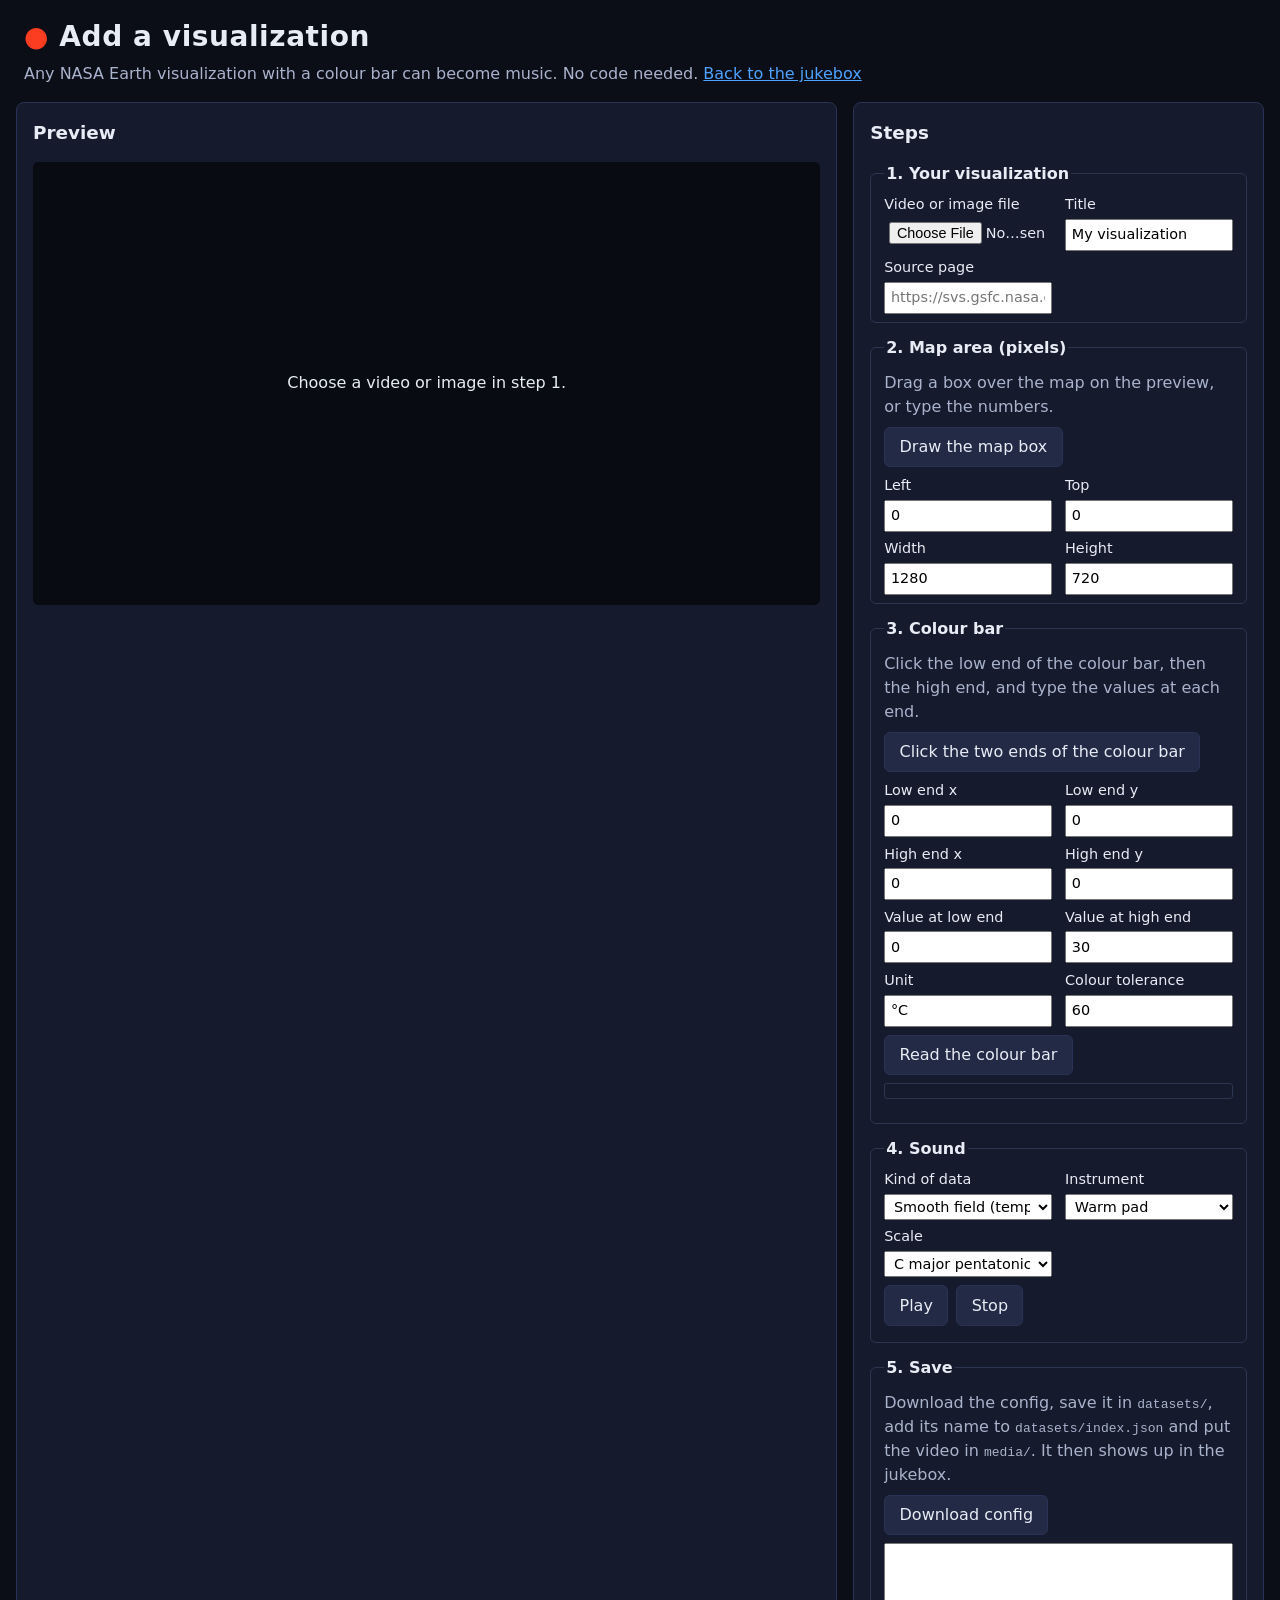
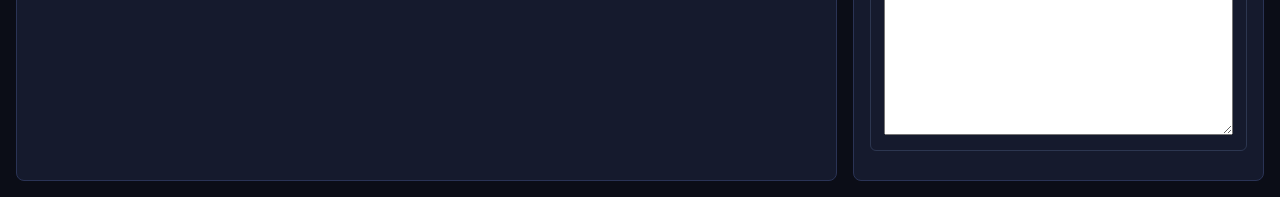
==== add.html @ a70abcc4 "feat(add): page to turn any visualization into a playable dataset config" ====
<!doctype html>
<!-- Owner: Freia · Support: Aahana, Hazel -->
<html lang="en">
<head>
  <meta charset="utf-8">
  <meta name="viewport" content="width=device-width, initial-scale=1">
  <title>Add a Visualization · Earth Jukebox</title>
  <meta name="description" content="Turn any NASA Earth visualization into sound: mark the map and colour bar, then hear it and download its config.">
  <link rel="stylesheet" href="css/style.css">
  <style>
    .add-layout { display: grid; grid-template-columns: minmax(0, 2fr) minmax(280px, 1fr); gap: 1rem; padding: 0 1rem 1rem; }
    @media (max-width: 900px) { .add-layout { grid-template-columns: 1fr; } }
    .add-layout fieldset { border: 1px solid #2c3650; border-radius: 6px; margin: 0 0 0.8rem; padding: 0.5rem 0.8rem; }
    .add-layout legend { font-weight: 600; }
    .fields { display: grid; grid-template-columns: repeat(auto-fill, minmax(120px, 1fr)); gap: 0.4rem 0.8rem; }
    .fields label { display: flex; flex-direction: column; font-size: 0.9rem; gap: 0.2rem; }
    .fields input, .fields select { font: inherit; padding: 0.2rem 0.3rem; }
    .row-buttons { display: flex; flex-wrap: wrap; gap: 0.5rem; margin: 0.5rem 0; }
    .gradient { height: 1rem; border-radius: 3px; margin: 0.4rem 0; border: 1px solid #2c3650; }
    .stage canvas { cursor: crosshair; }
    textarea { width: 100%; min-height: 12rem; font: 0.8rem/1.4 ui-monospace, monospace; }
    .pick-on { outline: 3px solid #ffd23f; }
    .step-help { color: var(--muted); margin: 0.2rem 0 0.5rem; }
  </style>
  <script type="module" src="js/add.js"></script>
</head>
<body>
  <a class="skip-link" href="#steps">Skip to the steps</a>
  <header class="site-header">
    <h1>Add a visualization</h1>
    <p class="tagline">Any NASA Earth visualization with a colour bar can become music. No code needed.
      <a href="index.html">Back to the jukebox</a></p>
  </header>

  <main class="add-layout">
    <section class="panel" aria-labelledby="preview-heading">
      <h2 id="preview-heading">Preview</h2>
      <div class="stage">
        <video id="video" muted playsinline loop aria-hidden="true"></video>
        <canvas id="overlay" width="1280" height="720" role="img"
                aria-label="Preview of your visualization with the map box and colour bar line drawn on it."></canvas>
        <p id="empty" class="player-message">Choose a video or image in step 1.</p>
      </div>
      <p id="check" class="readout" aria-live="polite"></p>
    </section>

    <section id="steps" class="panel" aria-labelledby="steps-heading" tabindex="-1">
      <h2 id="steps-heading">Steps</h2>

      <fieldset>
        <legend>1. Your visualization</legend>
        <div class="fields">
          <label>Video or image file <input id="file" type="file" accept="video/*,image/*"></label>
          <label>Title <input id="title" type="text" value="My visualization"></label>
          <label>Source page <input id="source" type="url" placeholder="https://svs.gsfc.nasa.gov/..."></label>
        </div>
      </fieldset>

      <fieldset>
        <legend>2. Map area (pixels)</legend>
        <p class="step-help">Drag a box over the map on the preview, or type the numbers.</p>
        <div class="row-buttons"><button id="pick-box" type="button" aria-pressed="false">Draw the map box</button></div>
        <div class="fields">
          <label>Left <input id="cx" type="number" min="0" value="0"></label>
          <label>Top <input id="cy" type="number" min="0" value="0"></label>
          <label>Width <input id="cw" type="number" min="1" value="1280"></label>
          <label>Height <input id="ch" type="number" min="1" value="720"></label>
        </div>
      </fieldset>

      <fieldset>
        <legend>3. Colour bar</legend>
        <p class="step-help">Click the low end of the colour bar, then the high end, and type the values at each end.</p>
        <div class="row-buttons"><button id="pick-bar" type="button" aria-pressed="false">Click the two ends of the colour bar</button></div>
        <div class="fields">
          <label>Low end x <input id="bx1" type="number" value="0"></label>
          <label>Low end y <input id="by1" type="number" value="0"></label>
          <label>High end x <input id="bx2" type="number" value="0"></label>
          <label>High end y <input id="by2" type="number" value="0"></label>
          <label>Value at low end <input id="vmin" type="number" step="any" value="0"></label>
          <label>Value at high end <input id="vmax" type="number" step="any" value="30"></label>
          <label>Unit <input id="unit" type="text" value="°C"></label>
          <label>Colour tolerance <input id="maxdist" type="number" min="5" max="200" value="60"></label>
        </div>
        <div class="row-buttons"><button id="sample" type="button">Read the colour bar</button></div>
        <div id="gradient" class="gradient" aria-hidden="true"></div>
        <p id="stops-text" class="readout"></p>
      </fieldset>

      <fieldset>
        <legend>4. Sound</legend>
        <div class="fields">
          <label>Kind of data
            <select id="mapper">
              <option value="continuousField">Smooth field (temperature, height): held chord</option>
              <option value="density">Amount or brightness (lights, cover): sparkles</option>
            </select>
          </label>
          <label>Instrument
            <select id="instrument">
              <option value="warmPad">Warm pad</option>
              <option value="glass">Glass bells</option>
              <option value="dust">Low drone</option>
              <option value="salt">Airy shimmer</option>
            </select>
          </label>
          <label>Scale
            <select id="scale">
              <option>C major pentatonic</option>
              <option>A minor pentatonic</option>
              <option>C minor pentatonic</option>
            </select>
          </label>
        </div>
        <div class="row-buttons">
          <button id="play" type="button">Play</button>
          <button id="stop" type="button">Stop</button>
        </div>
      </fieldset>

      <fieldset>
        <legend>5. Save</legend>
        <p class="step-help">Download the config, save it in <code>datasets/</code>, add its name to
          <code>datasets/index.json</code> and put the video in <code>media/</code>. It then shows up in the jukebox.</p>
        <div class="row-buttons"><button id="download" type="button">Download config</button></div>
        <label for="json" class="visually-hidden">Config JSON</label>
        <textarea id="json" readonly></textarea>
      </fieldset>
    </section>
  </main>

  <div id="live" class="visually-hidden" aria-live="polite" aria-atomic="true"></div>
</body>
</html>
---- css/style.css ----
/* Owner: Hazel · Support: Celene */
/* Dark NASA-style theme. All text colours checked for >= 4.5:1 contrast on their backgrounds. */

:root {
  --bg: #0b0d17;          /* deep space */
  --panel: #151a2d;
  --panel-border: #2a3355;
  --text: #e8ecf5;        /* ~15:1 on --bg */
  --muted: #aab3cc;       /* ~8:1 on --bg */
  --accent: #4da3ff;      /* NASA-ish blue, ~7:1 on --bg */
  --accent-strong: #fc3d21; /* NASA red, used for non-text accents only */
  --focus: #ffd23f;       /* high-contrast focus ring */
  --radius: 8px;
}

* { box-sizing: border-box; }

html, body { margin: 0; }

body {
  background: var(--bg);
  color: var(--text);
  font-family: system-ui, -apple-system, "Segoe UI", Roboto, sans-serif;
  line-height: 1.5;
}

a { color: var(--accent); }

/* 3px high-contrast focus outline on everything focusable */
:focus-visible {
  outline: 3px solid var(--focus);
  outline-offset: 2px;
}

.visually-hidden {
  position: absolute !important;
  width: 1px; height: 1px;
  margin: -1px; padding: 0;
  overflow: hidden;
  clip: rect(0 0 0 0);
  white-space: nowrap;
  border: 0;
}

.skip-link {
  position: absolute;
  left: 1rem; top: -3rem;
  background: var(--focus);
  color: #000;
  padding: 0.5rem 1rem;
  z-index: 10;
}
.skip-link:focus { top: 1rem; }

.site-header, .site-footer { padding: 1rem 1.5rem; }
.site-header h1 { margin: 0; font-size: 1.75rem; letter-spacing: 0.02em; }
.site-header h1::before { content: "● "; color: var(--accent-strong); }
.tagline, .site-footer { color: var(--muted); margin: 0.25rem 0 0; }

/* Three regions: jukebox list | player | info panel */
.layout {
  display: grid;
  grid-template-columns: minmax(180px, 1fr) minmax(0, 3fr) minmax(220px, 1.2fr);
  gap: 1rem;
  padding: 0 1.5rem 1.5rem;
}

@media (max-width: 900px) {
  .layout { grid-template-columns: 1fr; padding: 0 1rem 1rem; }
}

.panel {
  background: var(--panel);
  border: 1px solid var(--panel-border);
  border-radius: var(--radius);
  padding: 1rem;
  min-width: 0;
}
.panel h2 { margin-top: 0; font-size: 1.15rem; }
.panel h3 { font-size: 1rem; margin-bottom: 0.25rem; }

button {
  font: inherit;
  color: var(--text);
  background: #222a45;
  border: 1px solid var(--panel-border);
  border-radius: 6px;
  padding: 0.45rem 0.9rem;
  cursor: pointer;
}
button:hover { background: #2c3660; }
button[aria-pressed="true"], button[aria-current="true"] {
  background: var(--accent);
  color: #000;
  border-color: var(--accent);
}

/* Jukebox list */
.dataset-list { list-style: none; margin: 0; padding: 0; display: grid; gap: 0.5rem; }
.dataset-list button { width: 100%; text-align: left; }
.dataset-list .key { color: var(--muted); font-size: 0.85em; margin-right: 0.4rem; }
.dataset-list button[aria-current="true"] .key { color: #000; }

/* Player */
.stage {
  position: relative;
  aspect-ratio: 16 / 9;
  background: #000;
  border-radius: 6px;
  overflow: hidden;
}
.stage video, .stage canvas {
  position: absolute; inset: 0;
  width: 100%; height: 100%;
}
.overlay { touch-action: none; } /* lets Explore mode use touch without scrolling */

.player-message {
  position: absolute; inset: 0;
  margin: 0;
  display: flex; align-items: center; justify-content: center;
  padding: 1.5rem;
  text-align: center;
  background: rgba(11, 13, 23, 0.85);
  color: var(--text);
}
.player-message[hidden] { display: none; }

.controls {
  display: flex; flex-wrap: wrap; align-items: center;
  gap: 0.6rem;
  margin-top: 0.8rem;
}
#scrub { flex: 1 1 200px; accent-color: var(--accent); }
#volume { width: 110px; accent-color: var(--accent); }
.time { color: var(--muted); font-variant-numeric: tabular-nums; }
.modes { display: flex; gap: 0.3rem; }

/* Info panel */
.legend { padding-left: 1.2rem; }
.legend li.speaking { color: var(--accent, #ffd23f); font-weight: 600; }
.legend-first { display: block; margin: 0.5rem 0; }
.readout { font-variant-numeric: tabular-nums; color: var(--muted); }
.player-message { pointer-events: none; } /* Explore mode can still be used over the message */
.overlay:focus-visible { outline: 3px solid #ffd23f; outline-offset: -3px; }

/* Eyes-closed mode: hide the picture, keep everything else */
.eyes-message { display: none; }
.eyes-closed .stage video, .eyes-closed .stage canvas, .eyes-closed .player-message { visibility: hidden; }
.eyes-closed .eyes-message {
  display: flex; position: absolute; inset: 0; margin: 0; padding: 1.5rem;
  align-items: center; justify-content: center; text-align: center; font-size: 1.4rem;
}
#eyes-btn[aria-pressed="true"] { outline: 2px solid var(--accent); }

/* Explore mode proof panel (built by js/explore.js) */
.probe { margin-top: 1rem; padding: 0.75rem; border: 1px solid var(--accent); border-radius: 6px; }
.probe h3 { margin-top: 0; }
.probe p { margin: 0.35rem 0; }
.probe-row { display: flex; gap: 0.6rem; align-items: center; }
.probe-swatch { width: 2rem; height: 2rem; border: 2px solid #fff; border-radius: 4px; flex: none; }
.probe-bar { position: relative; height: 0.9rem; border-radius: 3px; margin-top: 0.6rem; }
.probe-marker { position: absolute; top: -0.35rem; width: 4px; height: 1.6rem; margin-left: -2px; background: #fff; border: 1px solid #000; }
.probe-bar-ends { display: flex; justify-content: space-between; font-size: 0.85rem; color: var(--muted); }
.probe-value, .probe-note { font-variant-numeric: tabular-nums; }
.shortcuts { margin-top: 1rem; }
.shortcuts dl { display: grid; grid-template-columns: auto 1fr; gap: 0.2rem 0.8rem; }
.shortcuts dt { font-weight: 600; }
.shortcuts dd { margin: 0; color: var(--muted); }

/* Respect reduced motion: hide the moving scan line */
@media (prefers-reduced-motion: reduce) {
  .overlay.scanning { visibility: hidden; }
}
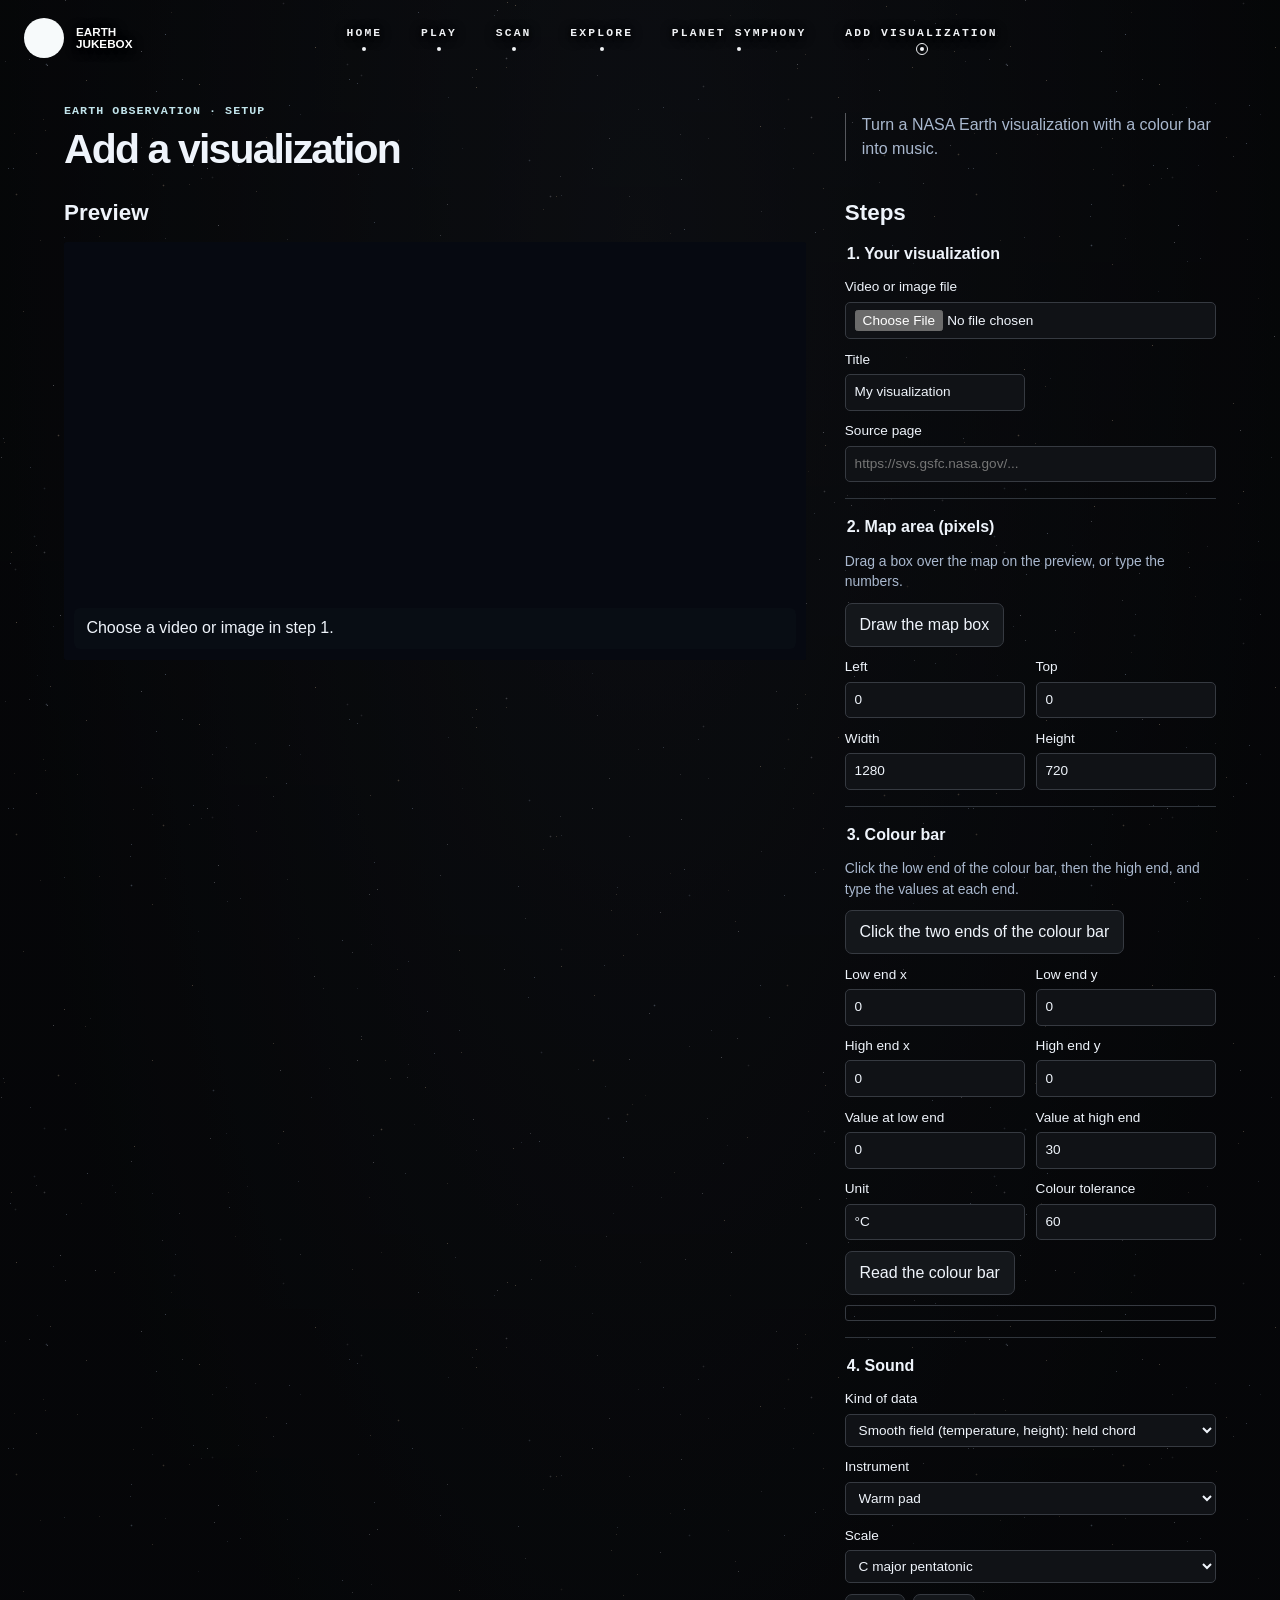
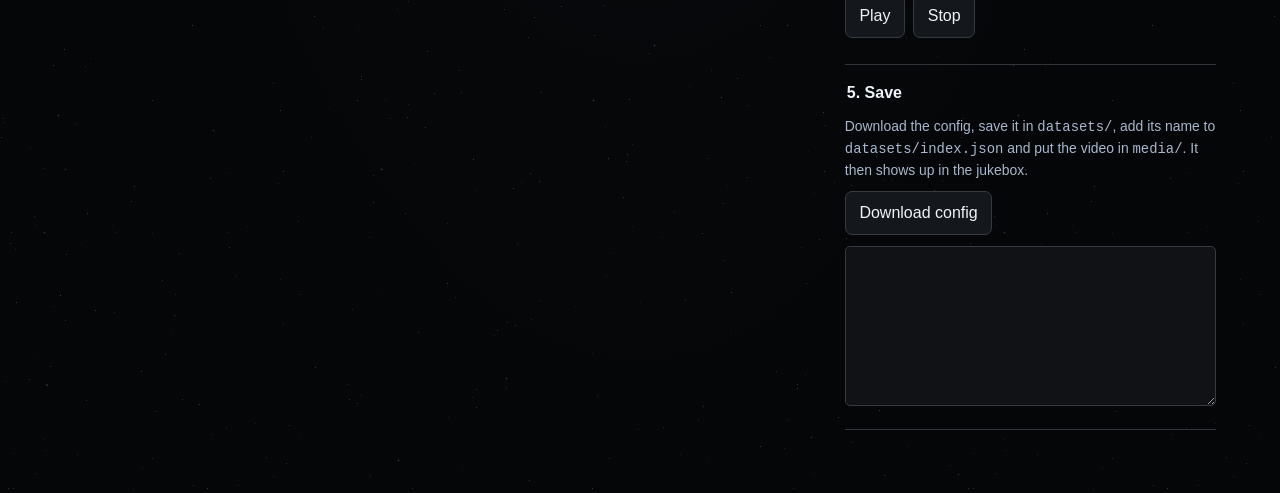
==== commit 27584b5b: "UI changes" ====
--- a/add.html
+++ b/add.html
@@ -7,37 +7,37 @@
   <title>Add a Visualization · Earth Jukebox</title>
   <meta name="description" content="Turn any NASA Earth visualization into sound: mark the map and colour bar, then hear it and download its config.">
   <link rel="stylesheet" href="css/style.css">
-  <style>
-    .add-layout { display: grid; grid-template-columns: minmax(0, 2fr) minmax(280px, 1fr); gap: 1rem; padding: 0 1rem 1rem; }
-    @media (max-width: 900px) { .add-layout { grid-template-columns: 1fr; } }
-    .add-layout fieldset { border: 1px solid #2c3650; border-radius: 6px; margin: 0 0 0.8rem; padding: 0.5rem 0.8rem; }
-    .add-layout legend { font-weight: 600; }
-    .fields { display: grid; grid-template-columns: repeat(auto-fill, minmax(120px, 1fr)); gap: 0.4rem 0.8rem; }
-    .fields label { display: flex; flex-direction: column; font-size: 0.9rem; gap: 0.2rem; }
-    .fields input, .fields select { font: inherit; padding: 0.2rem 0.3rem; }
-    .row-buttons { display: flex; flex-wrap: wrap; gap: 0.5rem; margin: 0.5rem 0; }
-    .gradient { height: 1rem; border-radius: 3px; margin: 0.4rem 0; border: 1px solid #2c3650; }
-    .stage canvas { cursor: crosshair; }
-    textarea { width: 100%; min-height: 12rem; font: 0.8rem/1.4 ui-monospace, monospace; }
-    .pick-on { outline: 3px solid #ffd23f; }
-    .step-help { color: var(--muted); margin: 0.2rem 0 0.5rem; }
-  </style>
   <script type="module" src="js/add.js"></script>
+  <script type="module">
+    import { bindNavigation } from './js/navigation.js';
+    bindNavigation();
+  </script>
 </head>
-<body>
-  <a class="skip-link" href="#steps">Skip to the steps</a>
-  <header class="site-header">
-    <h1>Add a visualization</h1>
-    <p class="tagline">Any NASA Earth visualization with a colour bar can become music. No code needed.
-      <a href="index.html">Back to the jukebox</a></p>
+<body class="add-page">
+  <a class="skip" href="#steps">Skip to the steps</a>
+  <header class="shell header">
+    <a class="brand" href="index.html#home"><span class="brand-icon" aria-hidden="true"></span><span>EARTH<br>JUKEBOX</span></a>
+    <nav id="site-navigation" aria-label="Studio views">
+      <a href="index.html#home">Home</a>
+      <a href="index.html#play">Play</a>
+      <a href="index.html#scan">Scan</a>
+      <a href="index.html#explore">Explore</a>
+      <a href="index.html#symphony">Planet Symphony</a>
+      <a href="add.html" aria-current="page">Add visualization</a>
+    </nav>
+    <button id="menu-toggle" aria-controls="site-navigation" aria-expanded="false" aria-label="Toggle navigation">☰</button>
   </header>
-
-  <main class="add-layout">
+  <main class="shell add-workspace">
+    <div class="add-heading">
+      <div><p class="eyebrow">Earth observation · Setup</p><h1>Add a visualization</h1></div>
+      <p>Turn a NASA Earth visualization with a colour bar into music.</p>
+    </div>
+    <div class="add-layout">
     <section class="panel" aria-labelledby="preview-heading">
       <h2 id="preview-heading">Preview</h2>
       <div class="stage">
         <video id="video" muted playsinline loop aria-hidden="true"></video>
-        <canvas id="overlay" width="1280" height="720" role="img"
+        <canvas id="overlay" class="overlay" width="1280" height="720" role="img"
                 aria-label="Preview of your visualization with the map box and colour bar line drawn on it."></canvas>
         <p id="empty" class="player-message">Choose a video or image in step 1.</p>
       </div>
@@ -123,12 +123,13 @@
         <p class="step-help">Download the config, save it in <code>datasets/</code>, add its name to
           <code>datasets/index.json</code> and put the video in <code>media/</code>. It then shows up in the jukebox.</p>
         <div class="row-buttons"><button id="download" type="button">Download config</button></div>
-        <label for="json" class="visually-hidden">Config JSON</label>
+        <label for="json" class="sr-only">Config JSON</label>
         <textarea id="json" readonly></textarea>
       </fieldset>
     </section>
+    </div>
   </main>
 
-  <div id="live" class="visually-hidden" aria-live="polite" aria-atomic="true"></div>
+  <div id="live" class="sr-only" aria-live="polite" aria-atomic="true"></div>
 </body>
 </html>
--- a/css/style.css
+++ b/css/style.css
@@ -1,154 +1,669 @@
-/* Owner: Hazel · Support: Celene */
-/* Dark NASA-style theme. All text colours checked for >= 4.5:1 contrast on their backgrounds. */
-
 :root {
-  --bg: #0b0d17;          /* deep space */
-  --panel: #151a2d;
-  --panel-border: #2a3355;
-  --text: #e8ecf5;        /* ~15:1 on --bg */
-  --muted: #aab3cc;       /* ~8:1 on --bg */
-  --accent: #4da3ff;      /* NASA-ish blue, ~7:1 on --bg */
-  --accent-strong: #fc3d21; /* NASA red, used for non-text accents only */
-  --focus: #ffd23f;       /* high-contrast focus ring */
-  --radius: 8px;
-}
-
+  color-scheme: dark;
+  --background: #090e18;
+  --panel: #101827;
+  --border: #263348;
+  --text: #eff4fb;
+  --muted: #a9b8ce;
+  --accent: #69e5d4;
+  --mono: "IBM Plex Mono", "Consolas", monospace;
+}
 * { box-sizing: border-box; }
-
-html, body { margin: 0; }
-
-body {
-  background: var(--bg);
+[hidden] { display: none !important; }
+body { margin: 0; background: radial-gradient(ellipse at 60% 0, #142339, transparent 650px), var(--background); color: var(--text); font: 16px/1.5 Inter, "Segoe UI", sans-serif; }
+h1, h2, h3, h4, p { margin: 0; }
+a { color: var(--accent); text-underline-offset: .2em; }
+button { min-height: 44px; border: 1px solid var(--border); border-radius: 7px; padding: .5rem .85rem; background: #162236; color: var(--text); font: inherit; cursor: pointer; }
+button:hover { background: #21314a; }
+:focus-visible { outline: 3px solid #ffe396; outline-offset: 3px; }
+.sr-only, .skip:not(:focus) { position: absolute; width: 1px; height: 1px; overflow: hidden; clip-path: inset(50%); white-space: nowrap; }
+.skip:focus { position: absolute; z-index: 2; top: .5rem; left: .5rem; padding: .75rem; background: var(--panel); }
+.shell { width: min(1536px, 100% - 3rem); margin-inline: auto; }
+.header, .footer { display: flex; justify-content: space-between; align-items: center; flex-wrap: wrap; gap: .75rem; padding-block: 1rem; }
+.header { border-bottom: 1px solid var(--border); }
+.header nav, .brand { display: flex; align-items: center; gap: .5rem; }
+.brand { gap: .75rem; }
+.brand-icon { display: grid; place-items: center; width: 38px; height: 38px; color: var(--accent); border: 1px solid var(--border); background: var(--panel); border-radius: 50%; }
+.brand h1 { font-size: 1.15rem; letter-spacing: -.025em; }
+.header button { background: transparent; border-color: transparent; }
+.header button[aria-current] { background: var(--panel); border-color: var(--border); box-shadow: inset 0 -2px var(--accent); }
+.intro { padding-block: clamp(1.7rem, 4vw, 3.6rem) 1.8rem; }
+.eyebrow { color: var(--accent); font: 600 .73rem/1.5 var(--mono); letter-spacing: .09em; text-transform: uppercase; }
+.intro h2 { font-size: clamp(2.2rem, 6vw, 4.2rem); line-height: 1.06; letter-spacing: -.07em; margin-block: .35rem .5rem; }
+.intro > p:last-child, .footer { color: var(--muted); }
+.layout { display: grid; grid-template-columns: minmax(185px, .95fr) minmax(0, 2.9fr) minmax(220px, 1.05fr); align-items: start; gap: 1rem; }
+.panel { min-width: 0; background: var(--panel); border: 1px solid var(--border); border-radius: 12px; }
+.library, .player, .info { padding: 1rem; }
+.library h3 { font-size: .95rem; margin-bottom: .9rem; }
+.datasets { display: grid; list-style: none; margin: 0; padding: 0; gap: .5rem; }
+.datasets button { display: flex; gap: .6rem; width: 100%; text-align: left; padding: .7rem; background: #0c1422; }
+.datasets button:hover { background: #18253a; }
+.datasets button[aria-current="true"] { border-color: var(--track); box-shadow: inset 3px 0 var(--track); background: #18263a; }
+.track-copy { display: grid; gap: .28rem; }
+.track-copy strong { font-size: .9rem; line-height: 1.3; }
+.track-copy small { color: var(--track); font: .7rem var(--mono); }
+.track-copy > span { color: var(--muted); font-size: .75rem; line-height: 1.4; }
+.track-dot { flex: none; width: .48rem; height: .48rem; margin-top: .32rem; border: 1px solid var(--track); border-radius: 50%; }
+[aria-current="true"] .track-dot { background: var(--track); }
+.player-heading { margin-bottom: .85rem; }
+.player-heading h3 { margin-top: .2rem; font-size: clamp(1.3rem, 2.3vw, 2.05rem); line-height: 1.16; letter-spacing: -.04em; }
+.stage { position: relative; display: grid; aspect-ratio: 16 / 9; overflow: hidden; border-radius: 8px; border: 1px solid var(--border); background: repeating-linear-gradient(90deg, transparent 0 9.8%, #26334855 10%), repeating-linear-gradient(0deg, #0b142326 0 9.8%, #26334855 10%), #080f1b; }
+.stage > video, .stage > .media, .media img, .media video { position: absolute; inset: 0; width: 100%; height: 100%; }
+.stage > video, .media img, .media video { object-fit: contain; background: #060911; }
+.media-state { position: absolute; top: .65rem; left: .65rem; padding: .35rem .55rem; border: 1px solid #617187; border-radius: 5px; background: #09121ef2; font: .72rem var(--mono); }
+.exploring { cursor: crosshair; }
+.scan-line, .cursor { position: absolute; pointer-events: none; z-index: 1; }
+.scan-line { inset-block: 0; left: 0; width: 2px; background: var(--accent); box-shadow: 0 0 14px 3px var(--accent); }
+.cursor { width: max(18px, 3.125%); height: max(18px, 6.25%); transform: translate(-50%, -50%); border: 2px solid white; box-shadow: 0 0 0 2px #080f1b; }
+.cursor.hotspot { border: 3px double #ffe396; background: #ffe39640; }
+.instruction { padding-block: .7rem; color: var(--muted); font-size: .85rem; }
+.controls { display: flex; align-items: center; flex-wrap: wrap; gap: .8rem 1rem; }
+.transport, .volume { display: flex; align-items: center; gap: .65rem; flex-wrap: wrap; }
+.transport { flex: 1 1 300px; }
+.timeline { flex: 1 1 95px; display: grid; }
+.controls label { color: var(--muted); font-size: .75rem; }
+.controls input { width: 100%; min-height: 28px; margin: 0; accent-color: var(--accent); }
+.volume label { display: flex; align-items: center; gap: .5rem; }
+.volume input { width: 75px; }
+.controls output { font: .72rem var(--mono); color: var(--muted); white-space: nowrap; }
+.primary { background: var(--accent); color: #0a1320; border-color: var(--accent); font-weight: 700; }
+.primary:hover { background: var(--text); }
+.modes { display: flex; gap: .4rem; margin-top: .85rem; padding-top: .85rem; border-top: 1px solid var(--border); }
+.modes button { flex: 1; }
+.modes button[aria-pressed="true"] { border-color: var(--accent); box-shadow: inset 0 -2px var(--accent); color: var(--accent); }
+.details { display: grid; gap: .65rem; }
+.info h3 { margin-bottom: .35rem; font-size: .93rem; }
+.info p, .info li, .info a { font-size: .85rem; }
+.info p:not(.eyebrow), .info li { color: var(--muted); }
+.info ul { display: grid; gap: .45rem; list-style: none; padding: 0; margin: .55rem 0 .8rem; }
+.info li { padding-left: .65rem; border-left: 2px solid var(--accent); }
+.info li strong { display: block; color: var(--text); }
+.info a { display: inline-block; margin-top: .55rem; }
+.info button { font-size: .8rem; }
+#legend-preview { margin-top: .5rem; }
+.readout { background: #131f30; }
+.readout .eyebrow { font-size: .66rem; }
+.measurement { display: block; margin-block: .23rem; font: 600 clamp(1.2rem, 2vw, 1.75rem) var(--mono); overflow-wrap: anywhere; }
+.footer { border-top: 1px solid var(--border); margin-top: 2rem; font-size: .8rem; }
+.symphony-heading { display: flex; align-items: center; justify-content: space-between; gap: .6rem; flex-wrap: wrap; margin-bottom: .8rem; }
+.symphony-heading h3 { font-size: 1.5rem; }
+.tiles { display: grid; grid-template-columns: repeat(2, minmax(0, 1fr)); gap: 1rem; }
+.tile { padding: .7rem; border-bottom: 2px solid var(--track); }
+.tile-copy { padding: .5rem .25rem .2rem; }
+.tile-copy p { color: var(--track); font-size: .8rem; }
+#symphony-controls { margin-top: 1rem; padding: 1rem; }
+@media (max-width: 1000px) {
+  .layout { grid-template-columns: minmax(0, 2fr) minmax(225px, 1fr); }
+  .library { grid-column: 1 / -1; }
+  .datasets { grid-template-columns: repeat(4, minmax(0, 1fr)); }
+  .datasets button { height: 100%; }
+}
+@media (max-width: 720px) {
+  .shell { width: calc(100% - 1.5rem); }
+  .layout, .tiles { grid-template-columns: minmax(0, 1fr); }
+  .datasets { grid-template-columns: repeat(2, minmax(0, 1fr)); }
+  .stage:not(:has(> #overlay)) { min-height: 200px; }
+  .details .readout { order: -1; }
+}
+@media (prefers-reduced-motion: reduce) {
+  *, *::before, *::after { animation: none !important; transition: none !important; }
+}
+
+/* Landing and shared navigation */
+.header { position: relative; z-index: 3; min-height: 76px; }
+.header .brand { text-decoration: none; color: #fff; font: 800 .73rem/1.04 "Segoe UI", sans-serif; }
+.header .brand-icon { width: 40px; height: 40px; background: #f7fafb; border: 0; }
+.header nav { gap: clamp(.35rem, 2.4vw, 2.1rem); }
+.header nav a, .hero-features strong { color: #f0f2f5; text-decoration: none; text-transform: uppercase; font: 600 .71rem/1.35 var(--mono); letter-spacing: .19em; }
+.header nav a:hover { color: var(--accent); }
+.header nav a { display: grid; justify-items: center; gap: .4rem; padding: .55rem .25rem; }
+.header nav a::after { content: ""; width: 4px; height: 4px; border-radius: 50%; background: currentColor; }
+.header nav a[aria-current]::after { outline: 1px solid currentColor; outline-offset: 3px; }
+#menu-toggle { background: transparent; border: 0; font-size: 1.2rem; }
+.home-active { background: #030405; }
+.home-active .header {
+  position: absolute;
+  inset: 0 0 auto;
+  background: transparent;
+  border: 0;
+  text-shadow: 0 1px 5px #000, 0 2px 12px #000;
+}
+.home-active .landing { min-height: max(610px, 100svh); }
+.home-active .hero-copy { padding-top: calc(clamp(6.5rem, 18vh, 13rem) + 38px); }
+.home-active #main { width: 100%; }
+.home-active .footer { display: none; }
+.landing { --orbit-accent: #b9e0dc; position: relative; display: grid; isolation: isolate; overflow: hidden; min-height: max(600px, calc(100svh - 76px)); align-content: start; }
+.starfield, #orbit-scene { position: absolute; inset: 0; pointer-events: none; }
+.starfield { z-index: -4; opacity: .5; background-image: radial-gradient(circle at 32% 23%, #b7cbd9 0 1px, transparent 1.5px), radial-gradient(circle at 66% 70%, #788b9f 0 .7px, transparent 1.4px), radial-gradient(circle at 82% 39%, #fff 0 .7px, transparent 1.2px); background-size: 197px 229px, 273px 173px, 387px 337px; mask-image: linear-gradient(transparent, #000 25%, #000); }
+#orbit-scene { z-index: -2; }
+#orbit-scene canvas { display: block; width: 100%; height: 100%; }
+.landing::after { content: ""; position: absolute; z-index: -1; inset: 0; background: linear-gradient(transparent 44%, #03040542 66%, #05080c 100%); pointer-events: none; }
+.planet { position: absolute; z-index: -3; border-radius: 50%; aspect-ratio: 1; pointer-events: none; background: radial-gradient(ellipse at 46% 17%, transparent 10%, #05090d48 45%, #020305 85%), url("../media/earth.jpg") 48% 38% / 165% 100%; box-shadow: inset 0 2px 12px #c1dfef88, 0 0 42px #779baa36; }
+.landing:has(#orbit-scene.rendering) .planet { visibility: hidden; }
+.planet-main { width: min(calc(74vw + 56px), 1240px); left: 50%; top: 42%; transform: translateX(-50%); }
+.planet-left, .planet-right { width: min(32vw, 468px); top: 37%; transform: translateY(-50%); }
+.planet-left { right: 84%; filter: sepia(.72); }
+.planet-right { left: 84%; filter: saturate(1.45) hue-rotate(9deg); }
+.hero-copy { text-align: center; padding: clamp(6.5rem, 18vh, 13rem) 1rem 8rem; }
+.hero-kicker, #hero-subtitle { color: #fbfcff; text-transform: uppercase; letter-spacing: .23em; font: 600 clamp(.68rem, 1.6vw, .95rem)/1.4 var(--mono); }
+.hero-kicker { display: flex; align-items: center; justify-content: center; gap: .85rem; }
+.hero-kicker::before, .hero-kicker::after { content: ""; width: clamp(15px, 4vw, 68px); height: 1px; background: currentColor; }
+.hero-heading { display: flex; justify-content: center; align-items: center; gap: clamp(.45rem, 2.7vw, 2.5rem); margin: .25rem 0; }
+.hero-title {
+  min-width: 0;
+  color: #f7faff;
+  font: 700 clamp(2rem, 7.7vw, 9rem)/.97 Orbitron, system-ui, sans-serif;
+  letter-spacing: .06em;
+  text-wrap: balance;
+  text-shadow: 0 4px 30px #080b17aa;
+}
+.orbit-arrow { flex: none; display: grid; place-items: center; width: clamp(36px, 4vw, 46px); min-height: 44px; padding: 0; border-radius: 50%; font-size: 1.4rem; border-color: #ffffff80; background: #10151ac0; }
+#hero-subtitle { margin-top: .7rem; text-shadow: 0 2px 15px #000, 0 2px 4px #000; }
+.hero-action { display: inline-flex; min-height: 48px; align-items: center; gap: .65rem; margin-top: clamp(2.5rem, 8vh, 5.8rem); padding: .65rem 1.4rem; border-radius: 40px; border: 1px solid var(--orbit-accent); background: #080c13d9; color: var(--orbit-accent); text-decoration: none; text-transform: uppercase; font: 600 .75rem var(--mono); letter-spacing: .13em; transition: background .2s, color .2s; }
+.hero-action:hover { background: var(--orbit-accent); color: #080c13; }
+.hero-features { display: grid; grid-template-columns: repeat(4, minmax(0, 1fr)); gap: 1.3rem; width: min(1100px, 100% - 3rem); margin: auto auto 4rem; align-self: end; }
+.hero-features a { display: grid; gap: .45rem; padding: .65rem 0; text-decoration: none; color: #d7e0e7; font-size: .86rem; border-top: 1px solid #aabac263; }
+.hero-features a:hover strong { color: var(--orbit-accent); }
+@media (min-width: 761px) {
+  #menu-toggle { visibility: hidden; }
+  .landing { grid-template-rows: 1fr auto; }
+}
+@media (max-width: 760px) {
+  .header nav { display: none; }
+  #site-navigation:has(+ #menu-toggle[aria-expanded="true"]) { display: grid; position: absolute; top: 100%; right: 0; padding: .75rem 1rem; background: transparent; }
+  .landing { grid-template-rows: 1fr auto; min-height: max(610px, calc(100svh - 76px)); }
+  .hero-copy { padding-bottom: 4rem; }
+  .hero-features { grid-template-columns: repeat(2, minmax(0, 1fr)); gap: .55rem 1rem; }
+  .hero-heading { gap: .5rem; }
+}
+
+/* Dataset cards below the home hero */
+.showcase {
+  padding: clamp(4rem, 9vw, 8rem) 1.25rem clamp(4rem, 8vw, 7rem);
+  text-align: center;
+  background: radial-gradient(ellipse at 50% 62%, #162538, transparent 69%), #05080c;
+}
+.showcase-cards {
+  --card-size: clamp(130px, 21vw, 255px);
+  display: flex;
+  justify-content: center;
+  align-items: end;
+  list-style: none;
+  padding: 1.5rem 0 2rem;
+  margin: 0 auto 1rem;
+}
+.showcase-cards li { width: var(--card-size); flex: none; position: relative; }
+.showcase-cards li + li { margin-left: calc(var(--card-size) * -.15); }
+.showcase-cards li:nth-child(1) { --tilt: -15deg; --drop: 22px; }
+.showcase-cards li:nth-child(2) { --tilt: -6deg; --drop: 0px; z-index: 1; }
+.showcase-cards li:nth-child(3) { --tilt: 6deg; --drop: 0px; z-index: 1; }
+.showcase-cards li:nth-child(4) { --tilt: 15deg; --drop: 22px; }
+.showcase-cards a {
+  position: relative;
+  display: grid;
+  align-items: end;
+  aspect-ratio: 1;
+  overflow: hidden;
+  border-radius: clamp(12px, 2vw, 23px);
+  border: 1px solid var(--card-accent);
+  background: #122235;
+  color: white;
+  text-decoration: none;
+  text-align: left;
+  transform: translateY(var(--drop, 0px)) rotate(var(--tilt, 0deg));
+  transition: transform .32s ease, box-shadow .32s ease;
+  box-shadow: 0 12px 32px #0009;
+}
+.showcase-cards img { position: absolute; inset: 0; width: 100%; height: 100%; object-fit: cover; }
+.showcase-cards strong {
+  z-index: 1;
+  padding: 2.25rem .85rem .85rem;
+  background: linear-gradient(transparent, #060910 82%);
+  font-size: clamp(.78rem, 1.4vw, 1rem);
+  line-height: 1.2;
+}
+.showcase-cards li:is(:hover, :focus-within) { z-index: 2; }
+.showcase-cards a:is(:hover, :focus-visible) { transform: translateY(-10px); box-shadow: 0 12px 34px #000c; }
+.showcase h2 { font-size: clamp(2rem, 5vw, 3.6rem); letter-spacing: -.055em; line-height: 1.1; }
+.showcase-action {
+  display: inline-flex;
+  align-items: center;
+  gap: .8rem;
+  margin-top: 1.5rem;
+  padding: .4rem .45rem .4rem 1rem;
+  border-radius: 99px;
+  background: #f4f8fa;
+  color: #0b1018;
+  text-decoration: none;
+  font-weight: 700;
+}
+.showcase-action span { display: grid; place-items: center; border-radius: 50%; width: 32px; height: 32px; color: white; background: #0b1018; }
+@media (max-width: 580px) {
+  .showcase-cards { display: grid; grid-template-columns: repeat(2, minmax(0, 1fr)); gap: .8rem; max-width: 360px; }
+  .showcase-cards li { width: auto; }
+  .showcase-cards li + li { margin: 0; }
+  .showcase-cards a { transform: none; }
+}
+
+@media (prefers-reduced-motion: no-preference) {
+  .landing .planet-main {
+    transform-origin: 50% 3%;
+    transform: translate(-50%, calc(var(--surface-progress, 0) * -32vh))
+      scale(calc(1 + var(--surface-progress, 0) * 2));
+    background-position: calc(48% + var(--surface-progress, 0) * 28%) 38%;
+  }
+  .landing .hero-copy {
+    opacity: calc(1 - var(--surface-progress, 0) * .85);
+    transform: translateY(calc(var(--surface-progress, 0) * 8vh));
+  }
+  .landing .hero-copy:focus-within { opacity: 1; }
+}
+
+.flight-cue {
+  position: absolute;
+  z-index: 1;
+  bottom: .85rem;
+  left: 50%;
+  transform: translateX(-50%);
+  display: inline-flex;
+  align-items: center;
+  gap: .65rem;
+  min-height: 44px;
+  padding: .45rem .85rem;
+  border: 1px solid #8cbedb55;
+  border-radius: 99px;
+  background: #05080c;
+  color: #e7f4ff;
+  text-decoration: none;
+  white-space: nowrap;
+  font: .72rem var(--mono);
+}
+.flight-cue span { color: #8edaff; font-size: 1rem; }
+.flight-cue:hover { border-color: #8edaff; }
+.flight-light, .flight-progress { display: none; }
+@media (prefers-reduced-motion: no-preference) {
+  .flight { min-height: calc(max(610px, 100svh) + 95svh); }
+  .flight .landing { position: sticky; top: 0; }
+  .flight #orbit-scene, .flight .planet-main { opacity: calc(1 - var(--flight-exit, 0)); }
+  .flight .planet-main {
+    transform: translate(-50%, calc(var(--surface-progress, 0) * -89vh))
+      scale(calc(1 + var(--surface-progress, 0) * 4));
+    background-position: calc(48% + var(--surface-progress, 0) * 40%) 38%;
+  }
+  .flight .planet-left, .flight .planet-right { opacity: calc(1 - var(--flight-sides, 0)); }
+  .flight .hero-copy, .flight .hero-features, .flight .flight-cue {
+    opacity: calc(1 - var(--flight-copy, 0));
+  }
+  .flight :is(.hero-copy, .hero-features):focus-within, .flight .flight-cue:focus-visible { opacity: 1; }
+  .flight .hero-copy { transform: translateY(calc(var(--flight-copy, 0) * -3rem)); }
+  .flight .starfield { transform: scale(calc(1 + var(--surface-progress, 0) * .28)); }
+  .flight-light {
+    display: block;
+    position: absolute;
+    pointer-events: none;
+    inset: 0;
+    z-index: -1;
+    opacity: calc(var(--flight-sides, 0) * (1 - var(--flight-exit, 0)) * .52);
+    background: radial-gradient(ellipse at 15% 44%, #94d9ff70, transparent 55%),
+      linear-gradient(180deg, transparent 55%, #05080c);
+    mix-blend-mode: screen;
+  }
+  .flight-progress {
+    display: block;
+    position: absolute;
+    inset: auto 0 0;
+    height: 2px;
+    background: linear-gradient(90deg, #49a6ed, #b4f0df);
+    opacity: calc(1 - var(--flight-exit, 0));
+    transform: scaleX(var(--surface-progress, 0));
+    transform-origin: left;
+  }
+  .showcase-cards li { --arrival-stagger: .1; transform: translateY(calc((1 - var(--arrival, 1)) * (1 + var(--arrival-stagger)) * 4rem)); }
+  .showcase-cards li:nth-child(2), .showcase-cards li:nth-child(4) { --arrival-stagger: .55; }
+  .showcase-cards:focus-within li { transform: none; }
+}
+
+.flight .starfield {
+  opacity: .85;
+  mask-image: none;
+  background: url("../media/starfield.png") center top / 960px 640px repeat,
+    radial-gradient(ellipse at 70% 35%, #162845 0%, #070e1c 47%, #030405 80%);
+}
+#home-details {
+  background: url("../media/starfield.png") center top / 960px 640px repeat,
+    linear-gradient(#05080c, #0b1322 65%, #05080c);
+}
+#home-details .showcase {
+  background: radial-gradient(ellipse at 50% 48%, #2339568c, transparent 68%);
+}
+.home-process { padding-block: clamp(3rem, 8vw, 7rem); }
+.home-process h2, .home-symphony h2 {
+  font-size: clamp(2rem, 5vw, 4rem);
+  line-height: 1.05;
+  letter-spacing: -.05em;
+  margin-block: .5rem 1.25rem;
+}
+.home-steps { display: grid; grid-template-columns: repeat(3, minmax(0, 1fr)); gap: 1rem; }
+.home-steps a {
+  padding: clamp(1rem, 2.5vw, 2rem);
+  border: 1px solid var(--border);
+  border-radius: 12px;
+  background: #101a29f5;
   color: var(--text);
-  font-family: system-ui, -apple-system, "Segoe UI", Roboto, sans-serif;
-  line-height: 1.5;
-}
-
-a { color: var(--accent); }
-
-/* 3px high-contrast focus outline on everything focusable */
-:focus-visible {
-  outline: 3px solid var(--focus);
-  outline-offset: 2px;
-}
-
-.visually-hidden {
-  position: absolute !important;
-  width: 1px; height: 1px;
-  margin: -1px; padding: 0;
+  text-decoration: none;
+  transition: border-color .2s, background .2s;
+}
+.home-steps a:hover { border-color: var(--accent); background: #17283d; }
+.home-steps strong { display: flex; justify-content: space-between; gap: .65rem; }
+.home-steps span { color: var(--accent); }
+.home-steps p, .home-symphony p { color: var(--muted); margin-top: .55rem; }
+.home-symphony {
+  padding-block: clamp(4rem, 10vw, 9rem);
+  text-align: center;
+  background: linear-gradient(0deg, #05080c, #05080c80 70%, #0b1322),
+    url("../media/nightlights.jpg") center / cover;
+}
+@media (max-width: 700px) {
+  .home-steps { grid-template-columns: 1fr; }
+}
+
+.home-process {
   overflow: hidden;
-  clip: rect(0 0 0 0);
-  white-space: nowrap;
+  padding-inline: clamp(1rem, 4vw, 4rem);
+}
+.home-process > :is(h2, .eyebrow) { text-align: center; }
+.sound-marquee {
+  overflow: hidden;
+  display: grid;
+  gap: .75rem;
+  margin: 2rem 0;
+  mask-image: linear-gradient(90deg, transparent, #000 9% 91%, transparent);
+}
+.sound-track { display: flex; width: max-content; }
+.sound-group { display: flex; gap: .75rem; padding-inline-end: .75rem; }
+.sound-group span {
+  display: flex;
+  align-items: center;
+  gap: .8rem;
+  width: clamp(170px, 23vw, 260px);
+  padding: .9rem 1rem;
+  border: 1px solid #c9a77b48;
+  border-radius: 14px;
+  background: linear-gradient(135deg, #28231f, #161414);
+  color: #f4eee5;
+}
+.sound-group svg {
+  width: 34px;
+  height: 34px;
+  flex: none;
+  padding: 6px;
+  border: 1px solid #c9a77b48;
+  border-radius: 9px;
+  background: #ddb78912;
+  fill: none;
+  stroke: #e3bd8e;
+  stroke-width: 1.5;
+  stroke-linecap: round;
+  stroke-linejoin: round;
+}
+.sound-track:nth-child(2) .sound-group span { background: linear-gradient(135deg, #222720, #151815); }
+@media (prefers-reduced-motion: no-preference) {
+  .sound-track { animation: sound-loop 27s linear infinite; }
+  .sound-track:nth-child(2) { animation-direction: reverse; animation-duration: 34s; }
+  .home-process:is(:hover, :focus-within) .sound-track { animation-play-state: paused; }
+}
+.sound-track:nth-child(2) svg { stroke: #c1cba5; border-color: #aab78450; background: #aab78412; }
+@keyframes sound-loop { to { transform: translateX(-50%); } }
+@media (prefers-reduced-motion: reduce) {
+  .sound-marquee { mask-image: none; }
+  .sound-track { width: 100%; }
+  .sound-group { flex-wrap: wrap; padding: 0; }
+  .sound-group span { width: auto; }
+  .sound-group + .sound-group { display: none; }
+}
+
+/* Carry the landing page's visual language into the dataset player. */
+.jukebox-active {
+  min-height: 100svh;
+  background:
+    url("../media/starfield.png") center top / 960px 640px repeat,
+    radial-gradient(ellipse at 70% 18%, #162845, transparent 62%),
+    #030405;
+}
+.jukebox-active .header {
+  border-color: transparent;
+  background: transparent;
+  text-shadow: 0 1px 5px #000, 0 2px 12px #000;
+}
+.jukebox-active .intro {
+  text-align: center;
+  padding-block: clamp(2.2rem, 6vw, 5rem) clamp(1.5rem, 4vw, 3rem);
+}
+.jukebox-active .intro .eyebrow {
+  display: flex;
+  align-items: center;
+  justify-content: center;
+  gap: .85rem;
+  letter-spacing: .23em;
+}
+.jukebox-active .intro .eyebrow::before,
+.jukebox-active .intro .eyebrow::after {
+  content: "";
+  width: clamp(15px, 4vw, 68px);
+  height: 1px;
+  background: currentColor;
+}
+.jukebox-active .intro h2 {
+  color: #f7faff;
+  font-size: clamp(2.35rem, 6.5vw, 6.2rem);
+  font-weight: 900;
+  text-transform: uppercase;
+  text-wrap: balance;
+  text-shadow: 0 4px 30px #080b17aa;
+}
+.jukebox-active .panel {
+  background: linear-gradient(145deg, #101b2bf5, #080d16f5);
+  border-color: #8cbedb38;
+}
+.jukebox-active .player {
+  border-top-color: var(--accent);
+  box-shadow: 0 -10px 48px -24px var(--accent), 0 16px 45px #0008;
+}
+.jukebox-active .primary {
+  background: #080c13;
+  color: var(--accent);
+  border-radius: 99px;
+}
+.jukebox-active .primary:hover { background: var(--accent); color: #080c13; }
+
+/* Play console */
+.play-console {
+  --muted: #aeb5bf;
+  --console-edge: #272b31;
+  --focus: #b8e2eb;
+  background: linear-gradient(#0506089c, #050608b8), url("../media/starfield.png") center top / 960px 640px repeat,
+    radial-gradient(ellipse at 50% 12%, #171a21, #060709 70%);
+}
+.play-console main.shell, .play-console .footer { width: min(1680px, calc(100% - clamp(1rem, 3vw, 3rem))); }
+.play-console .header { border-color: transparent; text-shadow: 0 1px 5px #000, 0 2px 12px #000; }
+.play-console #jukebox {
+  grid-template-columns: minmax(0, 21fr) minmax(0, 25fr) minmax(0, 19fr) minmax(0, 14fr) minmax(0, 21fr);
+  grid-template-areas: "summary player player player library" "summary notes notes notes notes";
+  gap: clamp(.85rem, 2vw, 2rem);
+  align-items: stretch;
+}
+.play-console #jukebox :is(.panel, .play-summary) {
+  min-width: 0;
+  padding: clamp(.85rem, 1.75vw, 1.65rem);
   border: 0;
-}
-
-.skip-link {
-  position: absolute;
-  left: 1rem; top: -3rem;
-  background: var(--focus);
-  color: #000;
-  padding: 0.5rem 1rem;
-  z-index: 10;
-}
-.skip-link:focus { top: 1rem; }
-
-.site-header, .site-footer { padding: 1rem 1.5rem; }
-.site-header h1 { margin: 0; font-size: 1.75rem; letter-spacing: 0.02em; }
-.site-header h1::before { content: "● "; color: var(--accent-strong); }
-.tagline, .site-footer { color: var(--muted); margin: 0.25rem 0 0; }
-
-/* Three regions: jukebox list | player | info panel */
-.layout {
-  display: grid;
-  grid-template-columns: minmax(180px, 1fr) minmax(0, 3fr) minmax(220px, 1.2fr);
-  gap: 1rem;
-  padding: 0 1.5rem 1.5rem;
-}
-
+  border-radius: 0;
+  background: transparent;
+}
+.play-console #jukebox .play-summary { grid-area: summary; }
+.play-summary h2 {
+  margin-block: .9rem;
+  font-size: clamp(1.65rem, 3.25vw, 3.6rem);
+  line-height: 1.03;
+  font-weight: 500;
+  letter-spacing: -.055em;
+  overflow-wrap: anywhere;
+}
+#play-summary-description { margin-top: 1rem; color: var(--muted); }
+.play-console .library { grid-area: library; }
+.play-console .datasets { grid-template-columns: minmax(0, 1fr); gap: 0; }
+.play-console .datasets li { border-top: 1px solid var(--console-edge); }
+.play-console .datasets button { border: 0; border-radius: 0; background: transparent; padding: .65rem .5rem; }
+.play-console .datasets button:hover { background: #191d23; }
+.play-console .datasets button[aria-current="true"] { background: #1a2026; box-shadow: inset 2px 0 #b8e2eb; }
+.play-console .track-copy small { color: var(--muted); }
+.play-console .track-copy > span { display: none; }
+.play-console #jukebox .player { grid-area: player; padding: 0; box-shadow: none; }
+.play-console .player-heading { position: absolute; width: 1px; height: 1px; overflow: hidden; clip-path: inset(50%); }
+.play-console .stage { border: 0; border-radius: 3px; min-height: 0; }
+.play-console .instruction { padding: .55rem .85rem; font-size: .76rem; }
+.play-console .controls { gap: .55rem; padding: .65rem .85rem; border-block: 1px solid var(--console-edge); }
+.play-console .controls button, .play-console .modes button { font-size: .8rem; }
+.play-console .primary { border-color: #b8e2eb; color: #b8e2eb; }
+.play-console .primary:hover { background: #b8e2eb; color: #0a0d11; }
+.play-console .modes { margin: 0; padding: .5rem .85rem; border: 0; }
+.play-console .details {
+  grid-area: notes;
+  grid-template-columns: minmax(0, 1fr) minmax(0, 1.12fr) minmax(0, 1fr);
+  grid-template-areas: "legend mapping readout";
+  gap: .85rem;
+}
+.play-console #jukebox .details > .info {
+  min-height: 180px;
+  border: 1px solid #30353c;
+  border-radius: 16px;
+  background: radial-gradient(ellipse at top right, #ffffff08, transparent 64%), #101215;
+  box-shadow: inset 0 1px #ffffff09, 0 8px 20px #0003;
+}
+.play-console .details h3 { color: #e3e7e9; }
+.play-console .details .measurement { color: #f1f4f2; }
+@media (max-width: 700px) {
+  .play-console .details {
+    grid-template-columns: minmax(0, 1fr);
+    grid-template-areas: "legend" "mapping" "readout";
+  }
+  .play-console #jukebox .details > .info { min-height: 0; }
+}
+.play-console .details > :first-child { display: none; }
+.play-console #jukebox .readout { grid-area: readout; order: 0; }
+.play-console .details > :nth-child(3) { grid-area: legend; }
+.play-console .details > :nth-child(4) { grid-area: mapping; }
+.play-console .measurement { color: #b8e2eb; font-size: clamp(1.45rem, 3vw, 2.6rem); }
 @media (max-width: 900px) {
-  .layout { grid-template-columns: 1fr; padding: 0 1rem 1rem; }
-}
-
-.panel {
-  background: var(--panel);
-  border: 1px solid var(--panel-border);
-  border-radius: var(--radius);
-  padding: 1rem;
-  min-width: 0;
-}
-.panel h2 { margin-top: 0; font-size: 1.15rem; }
-.panel h3 { font-size: 1rem; margin-bottom: 0.25rem; }
-
-button {
-  font: inherit;
+  .play-console #jukebox {
+    grid-template-columns: repeat(2, minmax(0, 1fr));
+    grid-template-areas: "summary summary" "player player" "library library" "notes notes";
+  }
+}
+@media (max-width: 600px) {
+  .play-console #jukebox {
+    grid-template-columns: minmax(0, 1fr);
+    grid-template-areas: "summary" "player" "library" "notes";
+  }
+}
+.play-console #jukebox .player { display: flex; flex-direction: column; }
+.play-console #jukebox .stage { order: 0; }
+.play-console #jukebox .controls { order: 1; }
+.play-console #jukebox .instruction { order: 2; }
+.play-console #jukebox .modes { order: 3; }
+
+.play-console .controls button:not(.primary),
+.play-console .modes button,
+.play-console .info button {
+  background: #14171b;
+  border-color: #30353c;
+}
+.play-console :is(.controls, .modes, .info) button:hover { border-color: #89949d; }
+.play-console .modes button[aria-pressed="true"] {
+  color: #b8e2eb;
+  border-color: #657981;
+  box-shadow: inset 0 -1px #b8e2eb;
+}
+.play-console .media-state { background: #101216f2; border-color: #555d67; }
+
+
+
+#dataset-notes { margin-top: 1.25rem; background: transparent; font-size: .82rem; }
+#dataset-notes:hover { border-color: var(--focus); }
+#play-dialog {
+  width: min(540px, calc(100% - 2rem));
+  max-height: calc(100% - 2rem);
+  padding: clamp(1rem, 4vw, 2rem);
+  border: 1px solid #536571;
+  border-radius: 16px;
+  background: radial-gradient(ellipse at top right, #202b34, transparent 65%), #0b0f14;
   color: var(--text);
-  background: #222a45;
-  border: 1px solid var(--panel-border);
-  border-radius: 6px;
-  padding: 0.45rem 0.9rem;
-  cursor: pointer;
-}
-button:hover { background: #2c3660; }
-button[aria-pressed="true"], button[aria-current="true"] {
-  background: var(--accent);
-  color: #000;
-  border-color: var(--accent);
-}
-
-/* Jukebox list */
-.dataset-list { list-style: none; margin: 0; padding: 0; display: grid; gap: 0.5rem; }
-.dataset-list button { width: 100%; text-align: left; }
-.dataset-list .key { color: var(--muted); font-size: 0.85em; margin-right: 0.4rem; }
-.dataset-list button[aria-current="true"] .key { color: #000; }
-
-/* Player */
-.stage {
-  position: relative;
-  aspect-ratio: 16 / 9;
-  background: #000;
-  border-radius: 6px;
-  overflow: hidden;
-}
-.stage video, .stage canvas {
-  position: absolute; inset: 0;
-  width: 100%; height: 100%;
-}
-.overlay { touch-action: none; } /* lets Explore mode use touch without scrolling */
-
-.player-message {
-  position: absolute; inset: 0;
-  margin: 0;
-  display: flex; align-items: center; justify-content: center;
-  padding: 1.5rem;
-  text-align: center;
-  background: rgba(11, 13, 23, 0.85);
-  color: var(--text);
-}
-.player-message[hidden] { display: none; }
-
-.controls {
-  display: flex; flex-wrap: wrap; align-items: center;
-  gap: 0.6rem;
-  margin-top: 0.8rem;
-}
-#scrub { flex: 1 1 200px; accent-color: var(--accent); }
-#volume { width: 110px; accent-color: var(--accent); }
-.time { color: var(--muted); font-variant-numeric: tabular-nums; }
-.modes { display: flex; gap: 0.3rem; }
-
-/* Info panel */
-.legend { padding-left: 1.2rem; }
-.legend li.speaking { color: var(--accent, #ffd23f); font-weight: 600; }
-.legend-first { display: block; margin: 0.5rem 0; }
-.readout { font-variant-numeric: tabular-nums; color: var(--muted); }
-.player-message { pointer-events: none; } /* Explore mode can still be used over the message */
-.overlay:focus-visible { outline: 3px solid #ffd23f; outline-offset: -3px; }
+  box-shadow: 0 30px 100px #000b;
+}
+#play-dialog::backdrop { background: #020408c9; backdrop-filter: blur(6px); }
+.dialog-heading { display: flex; justify-content: space-between; align-items: start; gap: 1rem; }
+.dialog-heading button { background: transparent; font-size: 1.3rem; }
+#play-dialog-content { display: grid; gap: .85rem; margin-top: 1rem; color: var(--muted); }
+#play-dialog-content ul { margin: 0; padding: 0; list-style: none; }
+#play-dialog-content li { border-top: 1px solid #303942; padding: .7rem 0; }
+#play-dialog-content li strong { display: block; color: var(--text); }
+@media (prefers-reduced-motion: no-preference) {
+  #play-dialog[open] { animation: dialog-arrive .32s cubic-bezier(.2,.8,.25,1) both; }
+  .play-console .player { animation: player-arrive .45s ease-out both; }
+  .play-console .datasets button { transition: background-color .2s, box-shadow .2s; }
+}
+@keyframes dialog-arrive {
+  from { opacity: 0; transform: translateY(14px) scale(.98); }
+}
+@keyframes player-arrive {
+  from { opacity: 0; transform: translateY(8px); }
+}
+
+/* Quiet instrument-panel motion for the Play notes. */
+@media (prefers-reduced-motion: no-preference) {
+  .play-console .details > :not(:first-child) {
+    position: relative;
+  }
+  .play-console .details > .note-visible {
+    animation: play-note-arrive .68s ease-out both;
+  }
+  .play-console .details > :nth-child(4).note-visible { animation-delay: 90ms; }
+  .play-console .details > :not(:first-child)::after {
+    content: "";
+    position: absolute;
+    pointer-events: none;
+    inset: -1px 0 auto;
+    height: 1px;
+    background: linear-gradient(90deg, transparent, #d9ddd6a0 45%, transparent 85%);
+    opacity: 0;
+    transform: scaleX(.3);
+    transform-origin: left;
+    transition: opacity .3s ease, transform .55s ease;
+  }
+  .play-console .details > :not(:first-child):is(:hover, :focus-within)::after {
+    opacity: 1;
+    transform: scaleX(1);
+  }
+  .play-console #legend li { transition: transform .25s ease; }
+  .play-console #legend li:hover { transform: translateX(3px); }
+}
+@keyframes play-note-arrive {
+  from { opacity: .35; transform: translateY(12px); }
+}
+
+@media (any-pointer: fine) {
+  body, .exploring { cursor: url("../media/rocket-cursor.svg") 3 2, auto; }
+  a[href], button:not(:disabled), input[type="range"] {
+    cursor: url("../media/rocket-action.svg") 3 2, pointer;
+  }
+}
 
 /* Eyes-closed mode: hide the picture, keep everything else */
 .eyes-message { display: none; }
-.eyes-closed .stage video, .eyes-closed .stage canvas, .eyes-closed .player-message { visibility: hidden; }
+/* The video keeps rendering underneath (hiding it would stop the frame loop and the music);
+   an opaque black cover sits on top instead. */
 .eyes-closed .eyes-message {
-  display: flex; position: absolute; inset: 0; margin: 0; padding: 1.5rem;
+  display: flex; position: absolute; inset: 0; z-index: 5; margin: 0; padding: 1.5rem;
+  background: #000;
   align-items: center; justify-content: center; text-align: center; font-size: 1.4rem;
 }
 #eyes-btn[aria-pressed="true"] { outline: 2px solid var(--accent); }
@@ -163,12 +678,168 @@
 .probe-marker { position: absolute; top: -0.35rem; width: 4px; height: 1.6rem; margin-left: -2px; background: #fff; border: 1px solid #000; }
 .probe-bar-ends { display: flex; justify-content: space-between; font-size: 0.85rem; color: var(--muted); }
 .probe-value, .probe-note { font-variant-numeric: tabular-nums; }
-.shortcuts { margin-top: 1rem; }
-.shortcuts dl { display: grid; grid-template-columns: auto 1fr; gap: 0.2rem 0.8rem; }
-.shortcuts dt { font-weight: 600; }
-.shortcuts dd { margin: 0; color: var(--muted); }
-
-/* Respect reduced motion: hide the moving scan line */
-@media (prefers-reduced-motion: reduce) {
-  .overlay.scanning { visibility: hidden; }
-}
+
+.stage .overlay { position: absolute; inset: 0; width: 100%; height: 100%; touch-action: none; }
+.player-message { position: absolute; inset: auto .65rem .65rem; z-index: 2; padding: .55rem .75rem; background: #090d15ee; border-radius: 6px; pointer-events: none; }
+.legend-first { display: block; margin-top: .65rem; font-size: .8rem; }
+#legend li.speaking, #play-dialog-content li.speaking { background: #ffffff12; }
+
+/* Play layout follows the reference's title, stage, transport and notes rows. */
+.track-number, .track-thumbnail { display: none; }
+.play-console main.shell { width: min(1520px, calc(100% - clamp(2rem, 10vw, 10rem))); }
+.play-console #jukebox {
+  grid-template-columns: minmax(0, 2fr) minmax(0, 1fr);
+  grid-template-areas: "heading description" "player library" "transport transport" "notes notes";
+  gap: clamp(.85rem, 1.5vw, 1.5rem) clamp(1rem, 3vw, 3rem);
+  padding-top: 1rem;
+}
+.play-console #jukebox .play-summary { display: contents; }
+.play-heading { grid-area: heading; }
+.play-summary h2 { margin: .3rem 0 .55rem; font-size: clamp(1.75rem, 3.2vw, 3.25rem); font-weight: 700; }
+#play-summary-dates { display: inline-block; color: var(--text); }
+.play-console #dataset-notes {
+  margin: 0 0 0 .65rem;
+  min-height: 32px;
+  border: 0;
+  border-left: 1px solid #56585d;
+  border-radius: 0;
+  color: var(--text);
+  text-transform: uppercase;
+  letter-spacing: .08em;
+}
+#play-summary-description {
+  grid-area: description;
+  align-self: center;
+  border-left: 1px solid #56585d;
+  padding-left: clamp(.85rem, 2vw, 2rem);
+  margin: 0;
+  color: var(--text);
+}
+.play-console #jukebox .player { display: contents; }
+.play-console #jukebox .stage { grid-area: player; aspect-ratio: 16 / 9; }
+.play-console #jukebox :is(.instruction, .modes) { display: none; }
+.play-console #jukebox .library { padding: 0; }
+.play-console .library h3 { font-size: clamp(1.1rem, 1.75vw, 1.6rem); }
+.play-console .datasets li:last-child { border-bottom: 1px solid var(--console-edge); }
+.play-console .datasets button {
+  display: grid;
+  grid-template-columns: 2ch minmax(0, 24%) minmax(0, 1fr) auto;
+  align-items: center;
+  gap: clamp(.5rem, 1.2vw, 1.2rem);
+  padding: .65rem .85rem;
+}
+.play-console .datasets button::after { content: ""; border-block: 7px solid transparent; border-left: 11px solid currentColor; }
+.play-console .track-dot { display: none; }
+.play-console .track-number { display: block; font: .8rem var(--mono); }
+.play-console .track-thumbnail { display: block; width: 100%; aspect-ratio: 1.55; object-fit: cover; border-radius: 5px; background: #10151c; }
+.play-console .track-copy strong { font-size: clamp(.85rem, 1.2vw, 1.1rem); }
+.play-console .track-copy small { text-transform: uppercase; }
+.play-console #jukebox .controls {
+  grid-area: transport;
+  padding: .1rem .35rem .8rem;
+  border: 0;
+  border-bottom: 1px solid #56585d;
+  gap: clamp(.4rem, 2vw, 2rem);
+}
+.play-console .transport { flex-wrap: nowrap; }
+.play-console .controls label > span { position: absolute; width: 1px; height: 1px; overflow: hidden; clip-path: inset(50%); }
+.play-console .controls .volume { padding-inline: clamp(.4rem, 1.5vw, 1.5rem); border-inline: 1px solid #56585d; }
+.play-console .controls button:not(.primary) { background: transparent; border-color: transparent; }
+.play-console #play-btn {
+  width: 52px;
+  height: 52px;
+  padding: 0;
+  position: relative;
+  flex: none;
+  color: transparent;
+  border: 0;
+  background: #f2f2f4;
+}
+.play-console #play-btn::before { content: ""; position: absolute; inset: 50% auto auto 53%; transform: translate(-50%, -50%); border-block: 10px solid transparent; border-left: 15px solid #101114; }
+.play-console #play-btn[data-playing="true"]::before { width: 13px; height: 18px; inset-inline-start: 50%; border-block: 0; border-inline: 4px solid #101114; }
+.play-console .details { grid-template-columns: minmax(0, 2fr) minmax(0, 3fr); grid-template-areas: "legend mapping" "readout readout"; gap: 1rem; }
+.play-console #jukebox .details > .info { border: 0; border-radius: 0; min-height: 0; background: transparent; box-shadow: none; padding: 0 .7rem; }
+.play-console #jukebox .details > :nth-child(4) { border-left: 1px solid #56585d; padding-left: clamp(1rem, 3vw, 3rem); }
+.play-console #jukebox .readout { border-top: 1px solid var(--console-edge); padding-block: 1rem; }
+.play-console .details h3 { font-size: clamp(1.15rem, 1.7vw, 1.55rem); }
+.play-console .details p { font-size: .97rem; }
+#legend-scale { display: none; }
+.play-console #legend-scale { display: block; margin-block: .85rem; }
+.legend-gradient { height: 1.05rem; background: linear-gradient(90deg, var(--legend-colors)); }
+.legend-endpoints { display: flex; justify-content: space-between; gap: .5rem; font-size: .85rem; margin-top: .4rem; }
+.legend-endpoints span:last-child { text-align: right; }
+.play-console #legend-scale:not([hidden]) + #legend { display: none; }
+@media (max-width: 800px) {
+  .play-console #jukebox { grid-template-columns: minmax(0, 1fr); grid-template-areas: "heading" "description" "player" "transport" "library" "notes"; }
+  .play-console .datasets button { grid-template-columns: 2ch 68px minmax(0, 1fr) auto; }
+}
+@media (max-width: 550px) {
+  .play-console .details { grid-template-columns: minmax(0, 1fr); grid-template-areas: "legend" "mapping" "readout"; }
+  .play-console #jukebox .details > :nth-child(4) { border-left: 0; padding-left: .7rem; }
+  .play-console .transport { flex-basis: 100%; }
+}
+
+.add-page {
+  background: linear-gradient(#0506089c, #050608b8), url("../media/starfield.png") center top / 960px 640px repeat,
+    radial-gradient(ellipse at 50% 12%, #171a21, #060709 70%);
+  --focus: #b8e2eb;
+  --accent: #c2e4eb;
+}
+.add-page .header { border-color: transparent; text-shadow: 0 1px 5px #000, 0 2px 12px #000; }
+.add-workspace { width: min(1520px, calc(100% - clamp(2rem, 10vw, 10rem))); padding-block: 1rem 3rem; }
+.add-heading, .add-layout { display: grid; grid-template-columns: minmax(0, 2fr) minmax(0, 1fr); gap: 1rem clamp(1rem, 3vw, 3rem); }
+.add-heading { align-items: center; padding-block: .6rem 1.5rem; }
+.add-heading h1 { font-size: clamp(1.75rem, 3.2vw, 3.25rem); line-height: 1.1; letter-spacing: -.045em; margin-top: .35rem; }
+.add-heading > p { border-left: 1px solid #56585d; padding-left: 1rem; color: var(--muted); }
+.add-layout { align-items: start; }
+.add-layout .panel { border: 0; background: transparent; }
+.add-layout h2 { font-size: clamp(1.1rem, 1.75vw, 1.6rem); margin-bottom: .8rem; }
+.add-layout .stage { min-height: 0; background: #080a0e; border: 0; border-radius: 3px; }
+.add-layout .pick-on { outline: 2px solid var(--focus); outline-offset: -2px; cursor: crosshair; }
+.add-layout fieldset { min-width: 0; margin: 0 0 1rem; padding: .7rem 0 1rem; border: 0; border-bottom: 1px solid #30353c; }
+.add-layout legend { font-weight: 600; }
+.add-layout .fields { display: grid; grid-template-columns: repeat(2, minmax(0, 1fr)); gap: .65rem; }
+.add-layout .fields label { display: grid; gap: .25rem; font-size: .85rem; min-width: 0; }
+.add-layout .fields label:has(input[type="file"], input[type="url"], select) { grid-column: 1 / -1; }
+.add-layout :is(input, select, textarea) { width: 100%; min-width: 0; background: #101216; border: 1px solid #363a41; border-radius: 5px; color: inherit; padding: .45rem .55rem; font: inherit; }
+.add-layout button { background: #14171b; border-color: #363a41; }
+.add-layout button:is(:hover, [aria-pressed="true"]) { border-color: var(--accent); }
+.add-layout .row-buttons { display: flex; flex-wrap: wrap; gap: .5rem; margin-block: .65rem; }
+.add-layout .step-help { color: var(--muted); font-size: .87rem; }
+.add-layout .gradient { height: 1rem; border: 1px solid #363a41; border-radius: 3px; }
+.add-layout textarea { min-height: 10rem; font: .8rem/1.4 var(--mono); }
+@media (max-width: 850px) {
+  .add-heading, .add-layout { grid-template-columns: minmax(0, 1fr); }
+}
+@media (max-width: 760px) {
+  .add-page #site-navigation:has(+ #menu-toggle[aria-expanded="true"]) { background: #101216; }
+}
+
+.play-console[data-studio-view="scan"] #jukebox,
+.play-console[data-studio-view="explore"] #jukebox {
+  grid-template-areas: "heading description" "player library" "instruction library" "transport transport" "notes notes";
+}
+.play-console:is([data-studio-view="scan"], [data-studio-view="explore"]) #jukebox .instruction {
+  grid-area: instruction;
+  display: block;
+  padding: 0;
+  color: var(--muted);
+}
+.play-console #symphony { padding-top: 1rem; }
+.play-console .symphony-heading { margin-bottom: clamp(1rem, 2vw, 2rem); }
+.play-console .symphony-heading h2 {
+  margin-top: .3rem;
+  font-size: clamp(1.75rem, 3.2vw, 3.25rem);
+  line-height: 1.1;
+  letter-spacing: -.045em;
+}
+.play-console #tiles .tile { padding: 0; border: 0; border-radius: 0; background: transparent; }
+.play-console #tiles .tile-copy { padding: .75rem .25rem 1rem; border-bottom: 1px solid var(--console-edge); }
+.play-console #tiles .tile-copy label { display: flex; align-items: center; flex-wrap: wrap; gap: .6rem; margin-top: .35rem; color: var(--muted); font-size: .85rem; }
+.play-console #tiles input { accent-color: #b8e2eb; }
+.play-console #symphony-controls { padding: .8rem .25rem; border: 0; border-top: 1px solid var(--console-edge); border-radius: 0; background: transparent; }
+@media (max-width: 800px) {
+  .play-console:is([data-studio-view="scan"], [data-studio-view="explore"]) #jukebox {
+    grid-template-areas: "heading" "description" "player" "instruction" "transport" "library" "notes";
+  }
+}
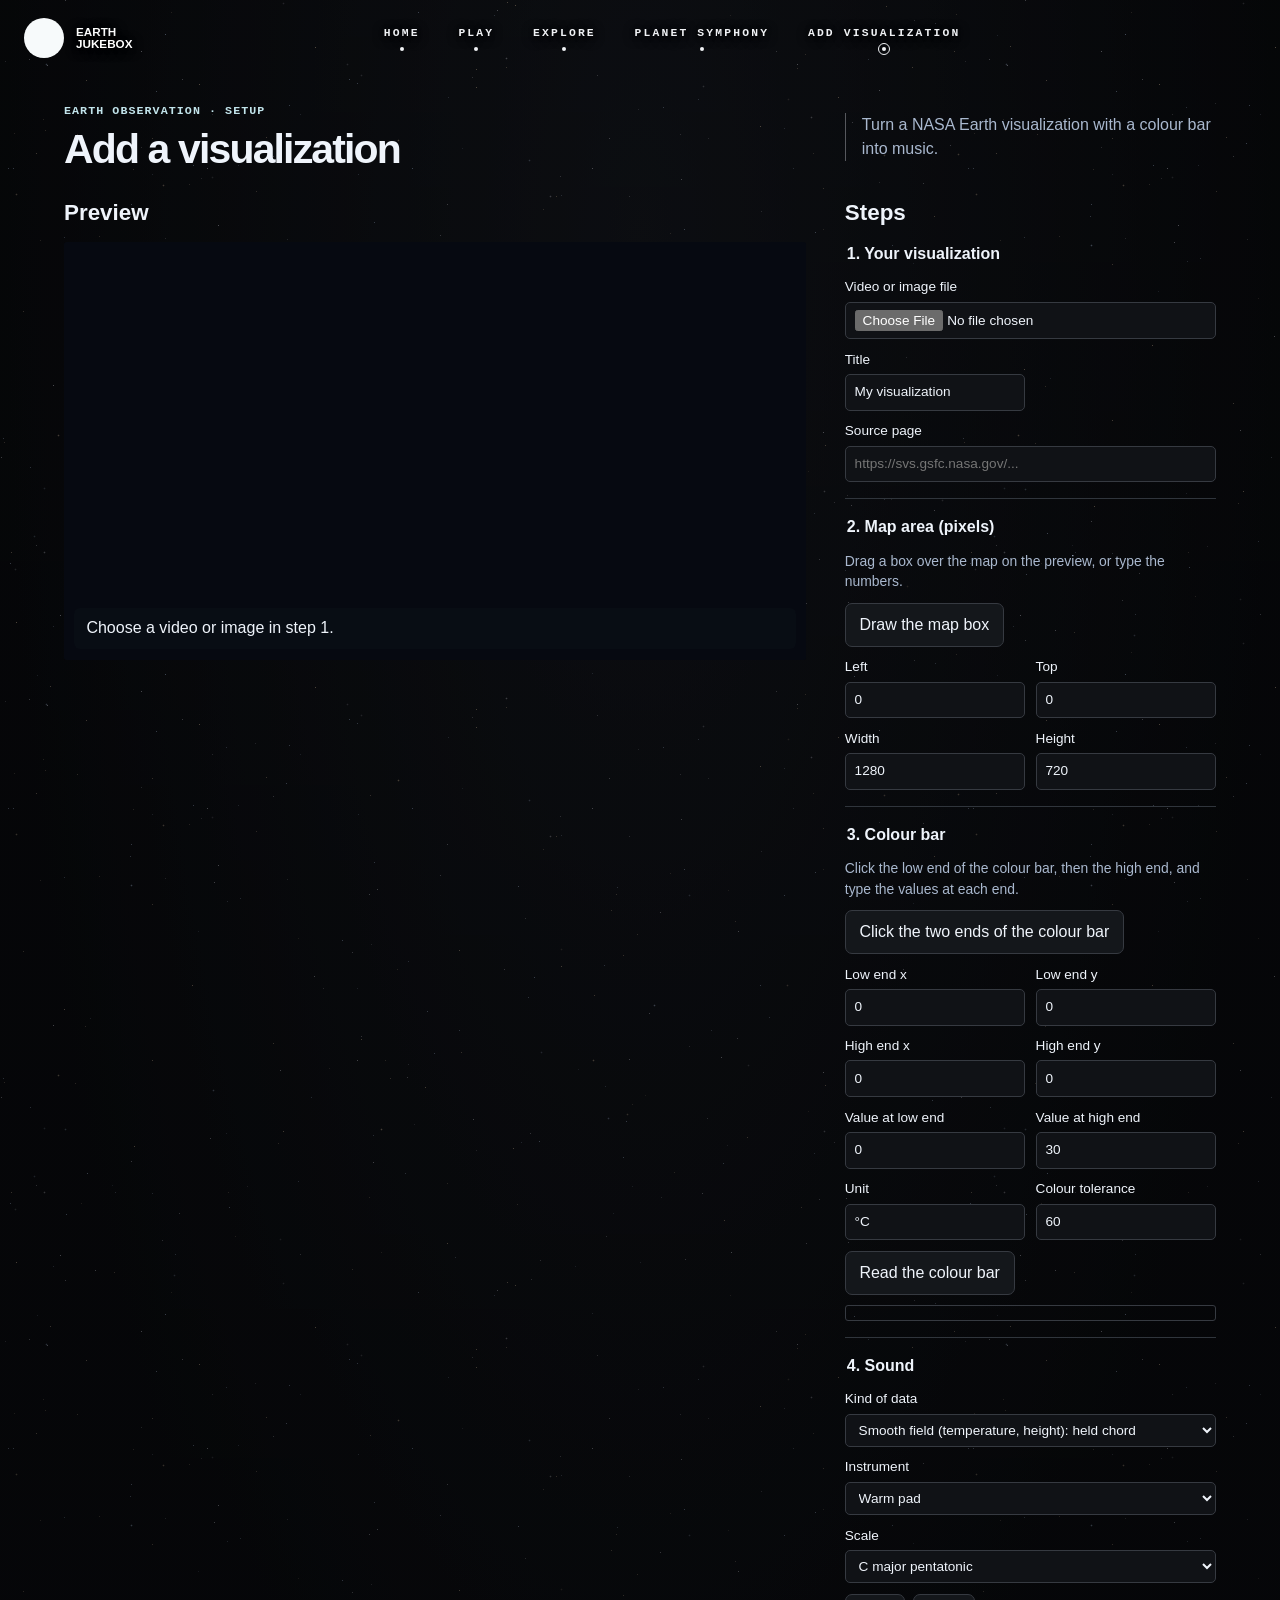
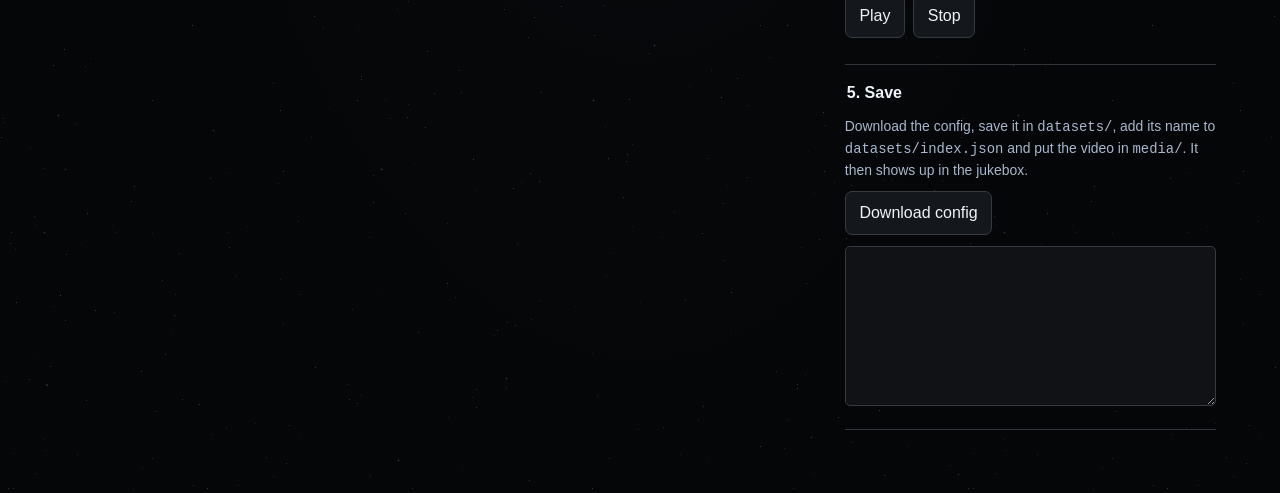
==== commit abf856fb: "merged and UI changes" ====
--- a/add.html
+++ b/add.html
@@ -20,7 +20,6 @@
     <nav id="site-navigation" aria-label="Studio views">
       <a href="index.html#home">Home</a>
       <a href="index.html#play">Play</a>
-      <a href="index.html#scan">Scan</a>
       <a href="index.html#explore">Explore</a>
       <a href="index.html#symphony">Planet Symphony</a>
       <a href="add.html" aria-current="page">Add visualization</a>
--- a/css/style.css
+++ b/css/style.css
@@ -689,7 +689,7 @@
 .play-console main.shell { width: min(1520px, calc(100% - clamp(2rem, 10vw, 10rem))); }
 .play-console #jukebox {
   grid-template-columns: minmax(0, 2fr) minmax(0, 1fr);
-  grid-template-areas: "heading description" "player library" "transport transport" "notes notes";
+  grid-template-areas: "heading description" "player library" "transport transport" "mode-switch mode-switch" "notes notes";
   gap: clamp(.85rem, 1.5vw, 1.5rem) clamp(1rem, 3vw, 3rem);
   padding-top: 1rem;
 }
@@ -717,7 +717,8 @@
 }
 .play-console #jukebox .player { display: contents; }
 .play-console #jukebox .stage { grid-area: player; aspect-ratio: 16 / 9; }
-.play-console #jukebox :is(.instruction, .modes) { display: none; }
+.play-console #jukebox .instruction { display: none; }
+.play-console #jukebox .modes { grid-area: mode-switch; max-width: 300px; }
 .play-console #jukebox .library { padding: 0; }
 .play-console .library h3 { font-size: clamp(1.1rem, 1.75vw, 1.6rem); }
 .play-console .datasets li:last-child { border-bottom: 1px solid var(--console-edge); }
@@ -770,7 +771,7 @@
 .legend-endpoints span:last-child { text-align: right; }
 .play-console #legend-scale:not([hidden]) + #legend { display: none; }
 @media (max-width: 800px) {
-  .play-console #jukebox { grid-template-columns: minmax(0, 1fr); grid-template-areas: "heading" "description" "player" "transport" "library" "notes"; }
+  .play-console #jukebox { grid-template-columns: minmax(0, 1fr); grid-template-areas: "heading" "description" "player" "transport" "mode-switch" "library" "notes"; }
   .play-console .datasets button { grid-template-columns: 2ch 68px minmax(0, 1fr) auto; }
 }
 @media (max-width: 550px) {
@@ -815,11 +816,10 @@
   .add-page #site-navigation:has(+ #menu-toggle[aria-expanded="true"]) { background: #101216; }
 }
 
-.play-console[data-studio-view="scan"] #jukebox,
 .play-console[data-studio-view="explore"] #jukebox {
-  grid-template-areas: "heading description" "player library" "instruction library" "transport transport" "notes notes";
-}
-.play-console:is([data-studio-view="scan"], [data-studio-view="explore"]) #jukebox .instruction {
+  grid-template-areas: "heading description" "player library" "instruction library" "transport transport" "mode-switch mode-switch" "notes notes";
+}
+.play-console[data-studio-view="explore"] #jukebox .instruction {
   grid-area: instruction;
   display: block;
   padding: 0;
@@ -839,7 +839,68 @@
 .play-console #tiles input { accent-color: #b8e2eb; }
 .play-console #symphony-controls { padding: .8rem .25rem; border: 0; border-top: 1px solid var(--console-edge); border-radius: 0; background: transparent; }
 @media (max-width: 800px) {
-  .play-console:is([data-studio-view="scan"], [data-studio-view="explore"]) #jukebox {
-    grid-template-areas: "heading" "description" "player" "instruction" "transport" "library" "notes";
-  }
-}
+  .play-console[data-studio-view="explore"] #jukebox {
+    grid-template-areas: "heading" "description" "player" "instruction" "transport" "mode-switch" "library" "notes";
+  }
+}
+
+#explore-console { padding-block: 1rem 2.5rem; }
+.explore-map {
+  position: relative;
+  display: grid;
+  grid-template-rows: auto minmax(200px, clamp(240px, 46vh, 490px)) auto;
+  border: 1px solid #30353c;
+  border-radius: 20px 20px 0 0;
+  background: url("../media/starfield.png") center / 960px 640px repeat,
+    radial-gradient(ellipse at center, #20232b, #090a0d 74%);
+}
+#explore-globe { grid-area: 2 / 1; min-height: 0; }
+#explore-globe canvas { display: block; width: 100%; height: 100%; touch-action: none; cursor: grab; }
+#explore-globe canvas:active { cursor: grabbing; }
+.explore-map:has(#explore-globe:empty) { grid-template-rows: auto 0 auto; }
+.explore-map:has(#explore-globe:empty) .explore-zoom { display: none; }
+.explore-toolbar {
+  grid-area: 1 / 1;
+  display: flex;
+  justify-content: space-between;
+  align-items: center;
+  flex-wrap: wrap;
+  gap: .8rem;
+  padding: 1rem clamp(1rem, 3vw, 2rem);
+  background: #101216eb;
+  border-radius: inherit;
+  border-bottom: 1px solid #30353c;
+}
+.explore-toolbar h2 { font-size: clamp(1.4rem, 3vw, 2.1rem); letter-spacing: -.04em; }
+.explore-toolbar label { display: flex; align-items: center; flex-wrap: wrap; gap: .55rem; color: var(--muted); }
+.explore-toolbar select { max-width: min(100%, 310px); padding: .55rem; background: #17191d; color: var(--text); border: 1px solid #3a3e44; border-radius: 8px; font: inherit; }
+.explore-zoom { position: absolute; right: 1rem; top: 42%; display: grid; gap: .35rem; }
+.explore-zoom button, #explore-pins button { background: #17191d; border-color: #363a41; }
+#explore-map-status { grid-area: 3 / 1; padding: .7rem 1rem; color: var(--muted); font-size: .85rem; }
+.explore-metrics { display: grid; grid-template-columns: repeat(4, minmax(0, 1fr)); background: #111317; border: 1px solid #30353c; border-top: 0; }
+.explore-metrics div { display: grid; gap: .3rem; padding: .85rem 1rem; border-right: 1px solid #30353c; }
+.explore-metrics div:last-child { border-right: 0; }
+.explore-metrics span { color: var(--muted); font-size: .8rem; }
+.explore-metrics strong { font: 600 clamp(.9rem, 2vw, 1.4rem) var(--mono); overflow-wrap: anywhere; }
+.explore-panels { display: grid; grid-template-columns: 2fr 1fr; gap: 1rem; margin-top: 1rem; }
+.explore-panels section { min-width: 0; padding: 1rem; background: #101216; border: 1px solid #30353c; border-radius: 14px; }
+.explore-panels h3 { margin-bottom: .7rem; }
+#explore-pins { display: flex; flex-wrap: wrap; gap: .45rem; }
+#explore-pins button { text-align: left; font-size: .85rem; }
+#explore-pins button:hover { border-color: #ffc784; }
+@media (max-width: 650px) {
+  .explore-metrics { grid-template-columns: repeat(2, minmax(0, 1fr)); }
+  .explore-panels { grid-template-columns: minmax(0, 1fr); }
+}
+
+.hero-title span { display: inline-block; }
+@media (prefers-reduced-motion: no-preference) {
+  .hero-title span { animation: hero-word-in 1.2s cubic-bezier(.18,.72,.22,1) .15s both; }
+  .hero-title span + span { animation-delay: .56s; }
+  .hero-copy:focus-within .hero-title span { animation: none; }
+}
+@keyframes hero-word-in {
+  from { opacity: 0; clip-path: inset(0 100% 0 0); transform: translateY(.38em); }
+  68% { opacity: 1; clip-path: inset(-10% -5% -10%); }
+  to { opacity: 1; clip-path: inset(-10% -5% -10%); transform: translateY(0); }
+}
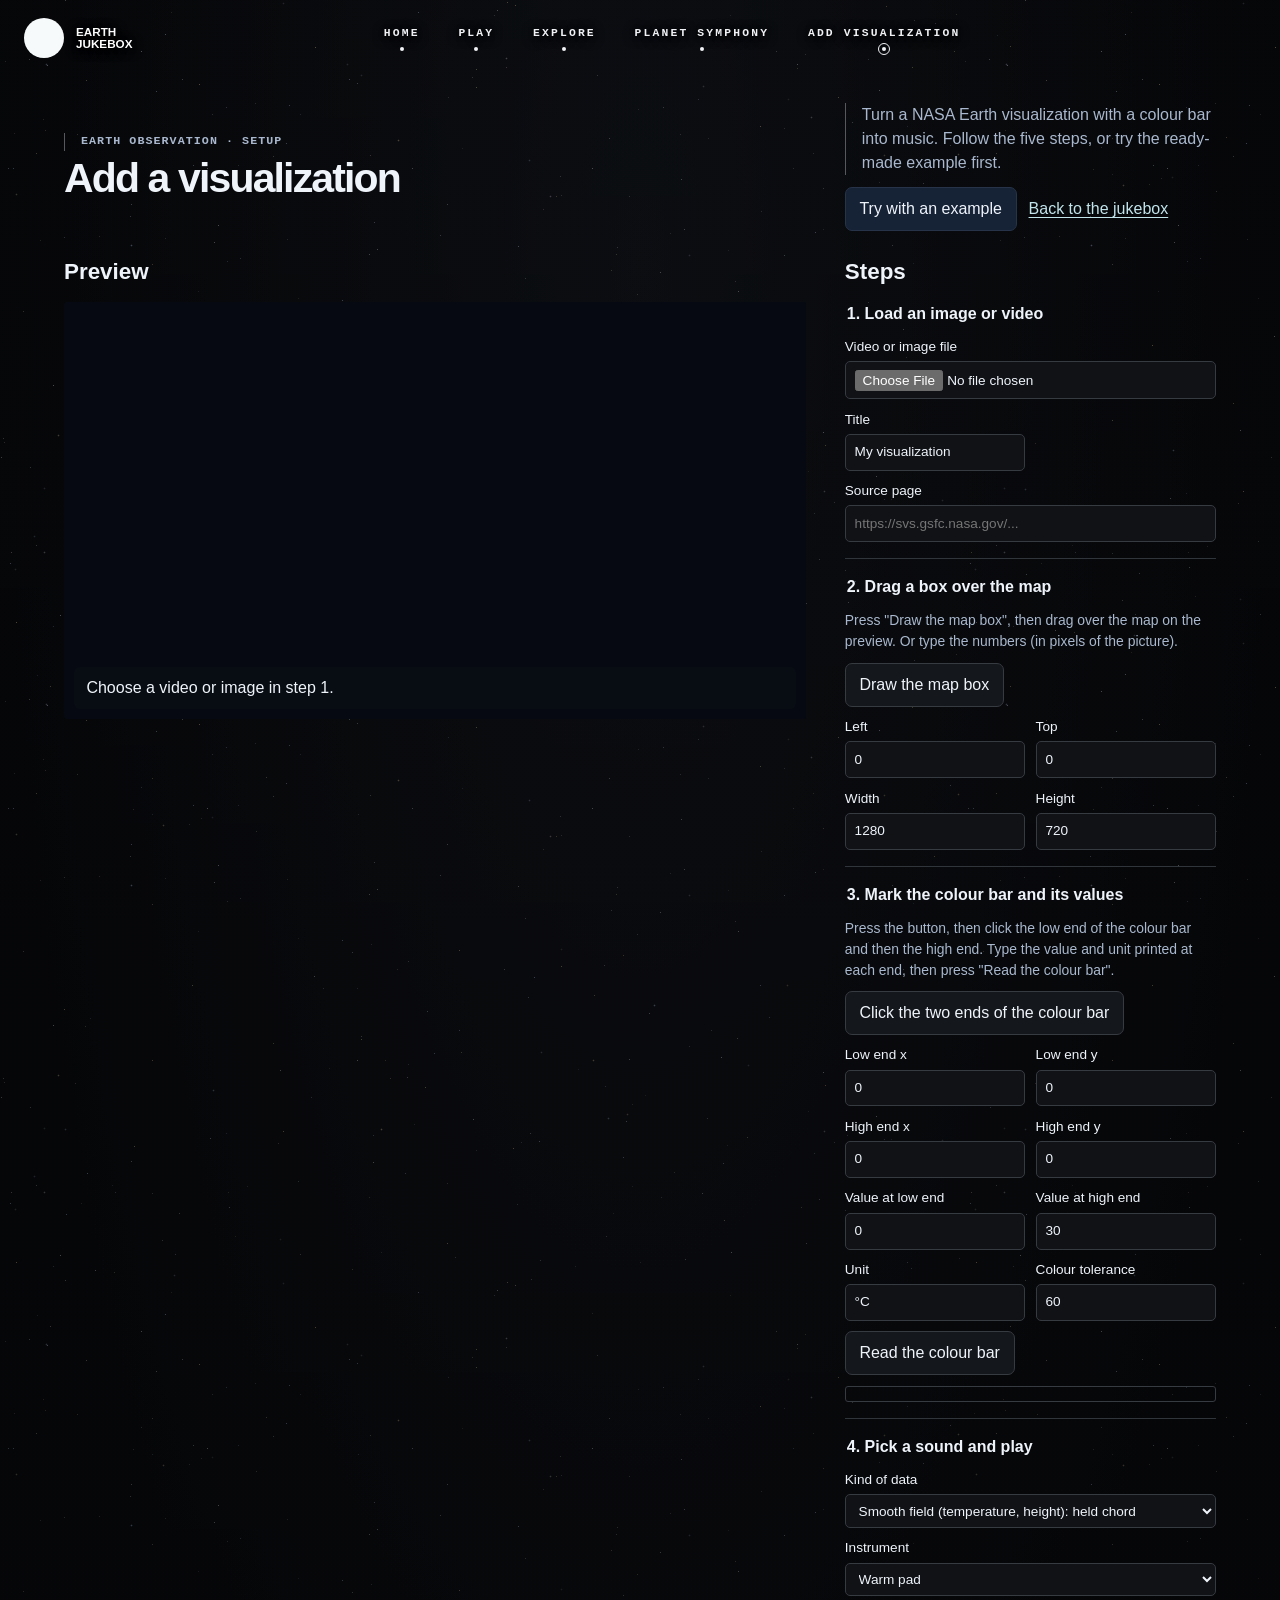
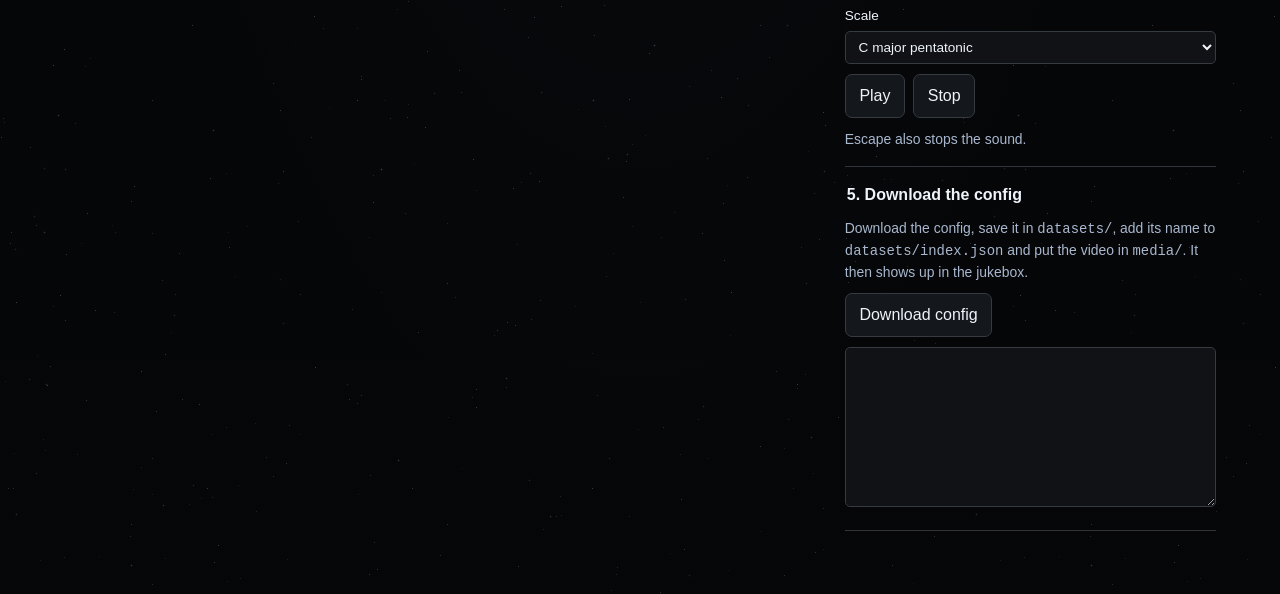
==== commit be105878: "feat(add): one-click example, clear steps and feedback after each step" ====
--- a/add.html
+++ b/add.html
@@ -6,7 +6,16 @@
   <meta name="viewport" content="width=device-width, initial-scale=1">
   <title>Add a Visualization · Earth Jukebox</title>
   <meta name="description" content="Turn any NASA Earth visualization into sound: mark the map and colour bar, then hear it and download its config.">
+  <link rel="icon" type="image/svg+xml" href="media/rocket-cursor.svg">
   <link rel="stylesheet" href="css/style.css">
+  <style>
+    /* Page-only additions on top of the shared styles in css/style.css */
+    .add-heading > div > p:first-child { border-left: 1px solid #56585d; padding-left: 1rem; color: var(--muted); }
+    .add-heading .row-buttons { display: flex; flex-wrap: wrap; align-items: center; gap: .75rem; margin-top: .75rem; }
+    .step-status { margin: .5rem 0 0; font-size: .9rem; color: #c8f2e8; }
+    .step-status:empty { display: none; }
+    .step-status.step-error { color: #ffb4a8; }
+  </style>
   <script type="module" src="js/add.js"></script>
   <script type="module">
     import { bindNavigation } from './js/navigation.js';
@@ -29,7 +38,15 @@
   <main class="shell add-workspace">
     <div class="add-heading">
       <div><p class="eyebrow">Earth observation · Setup</p><h1>Add a visualization</h1></div>
-      <p>Turn a NASA Earth visualization with a colour bar into music.</p>
+      <div>
+        <p>Turn a NASA Earth visualization with a colour bar into music. Follow the five steps, or try
+          the ready-made example first.</p>
+        <div class="row-buttons">
+          <button id="example" type="button">Try with an example</button>
+          <a href="index.html#play">Back to the jukebox</a>
+        </div>
+        <p id="status-0" class="step-status"></p>
+      </div>
     </div>
     <div class="add-layout">
     <section class="panel" aria-labelledby="preview-heading">
@@ -47,17 +64,19 @@
       <h2 id="steps-heading">Steps</h2>
 
       <fieldset>
-        <legend>1. Your visualization</legend>
+        <legend>1. Load an image or video</legend>
         <div class="fields">
           <label>Video or image file <input id="file" type="file" accept="video/*,image/*"></label>
           <label>Title <input id="title" type="text" value="My visualization"></label>
           <label>Source page <input id="source" type="url" placeholder="https://svs.gsfc.nasa.gov/..."></label>
         </div>
+        <p id="status-1" class="step-status"></p>
       </fieldset>
 
       <fieldset>
-        <legend>2. Map area (pixels)</legend>
-        <p class="step-help">Drag a box over the map on the preview, or type the numbers.</p>
+        <legend>2. Drag a box over the map</legend>
+        <p class="step-help">Press "Draw the map box", then drag over the map on the preview. Or type the
+          numbers (in pixels of the picture).</p>
         <div class="row-buttons"><button id="pick-box" type="button" aria-pressed="false">Draw the map box</button></div>
         <div class="fields">
           <label>Left <input id="cx" type="number" min="0" value="0"></label>
@@ -65,11 +84,13 @@
           <label>Width <input id="cw" type="number" min="1" value="1280"></label>
           <label>Height <input id="ch" type="number" min="1" value="720"></label>
         </div>
+        <p id="status-2" class="step-status"></p>
       </fieldset>
 
       <fieldset>
-        <legend>3. Colour bar</legend>
-        <p class="step-help">Click the low end of the colour bar, then the high end, and type the values at each end.</p>
+        <legend>3. Mark the colour bar and its values</legend>
+        <p class="step-help">Press the button, then click the low end of the colour bar and then the high
+          end. Type the value and unit printed at each end, then press "Read the colour bar".</p>
         <div class="row-buttons"><button id="pick-bar" type="button" aria-pressed="false">Click the two ends of the colour bar</button></div>
         <div class="fields">
           <label>Low end x <input id="bx1" type="number" value="0"></label>
@@ -84,10 +105,11 @@
         <div class="row-buttons"><button id="sample" type="button">Read the colour bar</button></div>
         <div id="gradient" class="gradient" aria-hidden="true"></div>
         <p id="stops-text" class="readout"></p>
+        <p id="status-3" class="step-status"></p>
       </fieldset>
 
       <fieldset>
-        <legend>4. Sound</legend>
+        <legend>4. Pick a sound and play</legend>
         <div class="fields">
           <label>Kind of data
             <select id="mapper">
@@ -115,13 +137,16 @@
           <button id="play" type="button">Play</button>
           <button id="stop" type="button">Stop</button>
         </div>
+        <p class="step-help">Escape also stops the sound.</p>
+        <p id="status-4" class="step-status"></p>
       </fieldset>
 
       <fieldset>
-        <legend>5. Save</legend>
+        <legend>5. Download the config</legend>
         <p class="step-help">Download the config, save it in <code>datasets/</code>, add its name to
           <code>datasets/index.json</code> and put the video in <code>media/</code>. It then shows up in the jukebox.</p>
         <div class="row-buttons"><button id="download" type="button">Download config</button></div>
+        <p id="status-5" class="step-status"></p>
         <label for="json" class="sr-only">Config JSON</label>
         <textarea id="json" readonly></textarea>
       </fieldset>
--- a/css/style.css
+++ b/css/style.css
@@ -529,7 +529,7 @@
 .play-console .details {
   grid-area: notes;
   grid-template-columns: minmax(0, 1fr) minmax(0, 1.12fr) minmax(0, 1fr);
-  grid-template-areas: "legend mapping readout";
+  grid-template-areas: "legend readout mapping";
   gap: .85rem;
 }
 .play-console #jukebox .details > .info {
@@ -544,14 +544,14 @@
 @media (max-width: 700px) {
   .play-console .details {
     grid-template-columns: minmax(0, 1fr);
-    grid-template-areas: "legend" "mapping" "readout";
+    grid-template-areas: "legend" "readout" "mapping";
   }
   .play-console #jukebox .details > .info { min-height: 0; }
 }
 .play-console .details > :first-child { display: none; }
 .play-console #jukebox .readout { grid-area: readout; order: 0; }
-.play-console .details > :nth-child(3) { grid-area: legend; }
-.play-console .details > :nth-child(4) { grid-area: mapping; }
+.play-console .details > .sonic-legend { grid-area: legend; }
+.play-console .details > .mapping-notes { grid-area: mapping; }
 .play-console .measurement { color: #b8e2eb; font-size: clamp(1.45rem, 3vw, 2.6rem); }
 @media (max-width: 900px) {
   .play-console #jukebox {
@@ -626,7 +626,7 @@
   .play-console .details > .note-visible {
     animation: play-note-arrive .68s ease-out both;
   }
-  .play-console .details > :nth-child(4).note-visible { animation-delay: 90ms; }
+  .play-console .details > .mapping-notes.note-visible { animation-delay: 90ms; }
   .play-console .details > :not(:first-child)::after {
     content: "";
     position: absolute;
@@ -758,10 +758,10 @@
 }
 .play-console #play-btn::before { content: ""; position: absolute; inset: 50% auto auto 53%; transform: translate(-50%, -50%); border-block: 10px solid transparent; border-left: 15px solid #101114; }
 .play-console #play-btn[data-playing="true"]::before { width: 13px; height: 18px; inset-inline-start: 50%; border-block: 0; border-inline: 4px solid #101114; }
-.play-console .details { grid-template-columns: minmax(0, 2fr) minmax(0, 3fr); grid-template-areas: "legend mapping" "readout readout"; gap: 1rem; }
+.play-console .details { grid-template-columns: minmax(0, 2fr) minmax(0, 3fr); grid-template-areas: "legend readout" "mapping mapping"; gap: 1rem; }
 .play-console #jukebox .details > .info { border: 0; border-radius: 0; min-height: 0; background: transparent; box-shadow: none; padding: 0 .7rem; }
-.play-console #jukebox .details > :nth-child(4) { border-left: 1px solid #56585d; padding-left: clamp(1rem, 3vw, 3rem); }
-.play-console #jukebox .readout { border-top: 1px solid var(--console-edge); padding-block: 1rem; }
+.play-console #jukebox .details > .readout { border-left: 1px solid #56585d; padding-left: clamp(1rem, 3vw, 3rem); }
+.play-console #jukebox .mapping-notes { border-top: 1px solid var(--console-edge); padding-block: 1rem; }
 .play-console .details h3 { font-size: clamp(1.15rem, 1.7vw, 1.55rem); }
 .play-console .details p { font-size: .97rem; }
 #legend-scale { display: none; }
@@ -775,8 +775,8 @@
   .play-console .datasets button { grid-template-columns: 2ch 68px minmax(0, 1fr) auto; }
 }
 @media (max-width: 550px) {
-  .play-console .details { grid-template-columns: minmax(0, 1fr); grid-template-areas: "legend" "mapping" "readout"; }
-  .play-console #jukebox .details > :nth-child(4) { border-left: 0; padding-left: .7rem; }
+  .play-console .details { grid-template-columns: minmax(0, 1fr); grid-template-areas: "legend" "readout" "mapping"; }
+  .play-console #jukebox .details > .readout { border-left: 0; padding-left: .7rem; }
   .play-console .transport { flex-basis: 100%; }
 }
 
@@ -904,3 +904,295 @@
   68% { opacity: 1; clip-path: inset(-10% -5% -10%); }
   to { opacity: 1; clip-path: inset(-10% -5% -10%); transform: translateY(0); }
 }
+
+.play-console #readout-value { font-variant-numeric: tabular-nums; }
+
+/* Dataset information cards share the charcoal player surfaces. */
+.play-console #jukebox .details > :is(.sonic-legend, .readout, .mapping-notes) {
+  padding: clamp(1rem, 2.2vw, 1.7rem);
+  border: 1px solid #30353c;
+  border-radius: 15px;
+  background: radial-gradient(ellipse at top right, #ffffff07, transparent 65%), #101215;
+  box-shadow: inset 0 1px #ffffff08, 0 8px 24px #0003;
+}
+.play-console .legend-gradient {
+  position: relative;
+  overflow: hidden;
+  border-radius: 4px;
+}
+.play-console .legend-gradient::after {
+  content: "";
+  position: absolute;
+  inset: 0;
+  background: linear-gradient(105deg, transparent 36%, #fff9 50%, transparent 64%);
+  transform: translateX(-100%);
+  pointer-events: none;
+}
+.play-console .sonic-legend:has(li.speaking) { border-color: color-mix(in srgb, var(--accent) 45%, #30353c); }
+@media (prefers-reduced-motion: no-preference) {
+  .play-console .sonic-legend.note-visible .legend-gradient::after {
+    animation: legend-sweep 1.25s ease-out both;
+  }
+  .play-console .sonic-legend:has(li.speaking) .legend-gradient::after {
+    animation: legend-sweep 1.8s ease-in-out infinite;
+  }
+  .play-console .sonic-legend li.speaking {
+    animation: legend-sample-in .35s ease-out both;
+  }
+}
+@keyframes legend-sweep {
+  from { transform: translateX(-100%); }
+  to { transform: translateX(100%); }
+}
+@keyframes legend-sample-in {
+  from { transform: translateX(-4px); }
+  to { transform: translateX(0); }
+}
+
+.play-console #jukebox .legend-waveform {
+  position: relative;
+  display: grid;
+  place-items: center;
+  width: 100%;
+  min-height: clamp(95px, 13vw, 150px);
+  overflow: hidden;
+  padding: 0;
+  border: 1px solid #30353c;
+  border-radius: 10px;
+  background: #08090c;
+}
+.legend-waveform svg { position: absolute; inset: 0; width: 100%; height: 100%; pointer-events: none; }
+.legend-waveform path {
+  fill: url("#legend-wave-colors");
+  stroke: url("#legend-wave-colors");
+  fill-opacity: .13;
+  stroke-opacity: .63;
+  stroke-width: 1.45;
+  transform-origin: center;
+  filter: drop-shadow(0 0 3px var(--accent));
+}
+.legend-waveform path { transform: scaleY(.02); }
+.legend-waveform::before {
+  content: "";
+  position: absolute;
+  inset: 50% 0 auto;
+  height: 1px;
+  background: var(--accent);
+  box-shadow: 0 0 6px var(--accent);
+  opacity: .65;
+}
+.sonic-legend:is([data-playing="true"], :has(li.speaking)) .legend-waveform path {
+  transform: scaleY(1);
+}
+@media (prefers-reduced-motion: no-preference) {
+  .legend-waveform path { transition: transform .25s ease-out; }
+  .sonic-legend:is([data-playing="true"], :has(li.speaking)) .legend-waveform path {
+    animation: legend-wave-playing 1.35s ease-in-out infinite alternate;
+  }
+  .legend-waveform path:nth-of-type(2n) { animation-delay: -.45s; }
+  .legend-waveform path:nth-of-type(3) { animation-delay: -.8s; }
+}
+@keyframes legend-wave-playing {
+  from { transform: scaleY(.56); fill-opacity: .12; }
+  to { transform: scaleY(1.23); fill-opacity: .27; }
+}
+
+#readout-timeline:not(:empty) {
+  display: grid;
+  grid-template-columns: repeat(5, minmax(0, 1fr));
+  position: relative;
+  margin: .85rem 0 0;
+  padding: 0;
+  min-height: 13rem;
+  list-style: none;
+  gap: .35rem;
+}
+#readout-timeline:not(:empty)::before {
+  content: "";
+  position: absolute;
+  inset: 50% 0 auto;
+  height: 1px;
+  background: #566069;
+}
+#readout-timeline li {
+  position: relative;
+  min-width: 0;
+  padding: 0;
+  border: 0;
+  font-size: .73rem;
+  text-align: center;
+}
+#readout-timeline li::before {
+  content: "";
+  position: absolute;
+  z-index: 1;
+  top: 50%;
+  left: 50%;
+  transform: translate(-50%, -50%);
+  width: 8px;
+  height: 8px;
+  border-radius: 50%;
+  background: var(--accent);
+}
+#readout-timeline li:last-child::before { box-shadow: 0 0 10px var(--accent); }
+.readout-event {
+  position: absolute;
+  inset: auto 0 calc(50% + 12px);
+  overflow-wrap: anywhere;
+}
+#readout-timeline li:nth-child(even) .readout-event { inset: calc(50% + 12px) 0 auto; }
+.readout-event::after {
+  content: "";
+  position: absolute;
+  left: 50%;
+  top: 100%;
+  height: 12px;
+  width: 1px;
+  background: #566069;
+}
+#readout-timeline li:nth-child(even) .readout-event::after { top: auto; bottom: 100%; }
+.readout-event strong { font: .74rem var(--mono); color: var(--accent); margin-bottom: .25rem; }
+@media (prefers-reduced-motion: no-preference) {
+  #readout-timeline li { animation: reading-arrive .38s ease-out both; }
+}
+@keyframes reading-arrive { from { opacity: 0; transform: translateY(5px); } }
+@media (max-width: 600px) {
+  #readout-timeline:not(:empty) { grid-template-columns: repeat(3, minmax(0, 1fr)); }
+  #readout-timeline li:nth-last-child(n + 4) { display: none; }
+}
+
+#rocky {
+  position: fixed;
+  z-index: 7;
+  right: max(1rem, env(safe-area-inset-right));
+  bottom: max(1rem, env(safe-area-inset-bottom));
+  display: grid;
+  justify-items: center;
+  gap: .35rem;
+  width: 94px;
+  pointer-events: none;
+}
+#rocky button, #rocky-chat-panel { pointer-events: auto; }
+#rocky-chat-panel {
+  position: absolute;
+  bottom: calc(100% + .65rem);
+  right: 0;
+  width: min(310px, calc(100vw - 2rem));
+  max-height: min(275px, calc(100svh - 10rem));
+  overflow: auto;
+  padding: .85rem;
+  font-size: .88rem;
+  background: radial-gradient(ellipse at 0 0, #30241d, transparent 70%), #141518;
+  border: 1px solid #4e4237;
+  border-radius: 16px;
+  box-shadow: 0 12px 42px #0009;
+}
+.rocky-heading { display: flex; justify-content: space-between; align-items: center; }
+.rocky-heading button { min-width: 44px; padding: 0; border: 0; border-radius: 100%; background: transparent; font-size: 1.25rem; }
+#rocky-chat { padding: 0; border: 0; background: transparent; }
+.rocky-mascot { display: block; position: relative; width: 90px; height: 90px; object-fit: contain; margin-inline: auto; }
+.rocky-content { display: grid; gap: .55rem; min-width: 0; }
+.rocky-content p, .rocky-content small { color: var(--muted); overflow-wrap: anywhere; }
+.rocky-content form { display: grid; gap: .4rem; }
+.rocky-content form > div { display: flex; gap: .45rem; }
+.rocky-content input { flex: 1; min-width: 0; padding: .45rem; background: #0b0d10; border: 1px solid #55515c; border-radius: 7px; color: inherit; font: inherit; }
+.rocky-content button { background: #29211d; border-color: #82664c; }
+@media (prefers-reduced-motion: no-preference) {
+  .rocky-mascot.thinking { animation: rocky-think .7s ease-in-out 4 alternate; }
+  @keyframes rocky-think { to { transform: rotate(13deg) scale(.9); } }
+}
+
+@media (prefers-reduced-motion: no-preference) {
+  #rocky-chat-panel { animation: rocky-pop .23s ease-out; }
+  .rocky-mascot { animation: rocky-idle .95s ease-in-out 3 alternate; }
+  @keyframes rocky-pop { from { opacity: 0; transform: translateY(8px) scale(.97); } }
+  @keyframes rocky-idle { to { transform: translateY(-4px) rotate(3deg); } }
+}
+
+#rocky-chat-panel [role="status"]:empty { display: none; }
+
+.rocky-identity { display: flex; align-items: center; gap: .65rem; }
+.rocky-identity img { object-fit: contain; border-radius: 10px; background: #d7a87a18; }
+#rocky .rocky-heading { padding-bottom: .55rem; border-bottom: 1px solid #c69d752b; }
+#rocky #rocky-close { background: transparent; color: var(--muted); }
+#rocky #rocky-close:hover { background: #ffffff12; color: var(--text); }
+#rocky-chat-panel [role="status"]:not(:empty) {
+  border-left: 2px solid #b89069;
+  background: #ffffff08;
+  border-radius: 0 8px 8px 0;
+  padding: .55rem .65rem;
+  color: var(--text);
+}
+#rocky form { margin-top: .3rem; }
+#rocky input:focus-visible { outline-color: #efc79f; }
+#rocky button[type="submit"] { background: #e6bd96; border-color: transparent; color: #221710; font-weight: 700; }
+#rocky button[type="submit"]:hover { background: #f5d1ad; }
+#rocky button[type="submit"]:disabled { opacity: .55; }
+
+#rocky-greeting {
+  position: absolute;
+  right: 0;
+  bottom: calc(100% + .6rem);
+  width: min(255px, calc(100vw - 2rem));
+  padding: .65rem .8rem;
+  border: 1px solid #745b48;
+  border-radius: 12px 12px 3px 12px;
+  background: #1c1816;
+  color: #f2dcc6;
+  font-size: .85rem;
+  box-shadow: 0 8px 24px #0008;
+}
+@media (prefers-reduced-motion: no-preference) {
+  #rocky-greeting { animation: rocky-pop .23s ease-out; }
+}
+
+@media (prefers-reduced-motion: no-preference) {
+  #rocky-chat:hover .rocky-mascot,
+  #rocky-chat:focus-visible .rocky-mascot {
+    animation: rocky-hover-dance .65s cubic-bezier(.3,.7,.35,1) both;
+  }
+}
+@keyframes rocky-hover-dance {
+  0%, 100% { transform: translateY(0) rotate(0); }
+  24% { transform: translateY(-16px) rotate(-12deg); }
+  50% { transform: translateY(0) rotate(7deg) scale(1.07, .94); }
+  73% { transform: translateY(-8px) rotate(10deg); }
+}
+
+#rocky { right: max(var(--rocky-side, 1rem), env(safe-area-inset-right)); bottom: max(var(--rocky-lift, 1rem), env(safe-area-inset-bottom)); }
+#rocky:has(#rocky-tour:not([hidden])) #rocky-chat-panel {
+  right: calc(-1 * var(--rocky-card-nudge, 0px));
+  top: auto;
+  bottom: min(calc(100% + .65rem), max(0px, calc(100svh - var(--rocky-lift) - 19rem)));
+}
+#rocky-tour { display: grid; gap: .55rem; }
+.rocky-tour-actions { display: flex; flex-wrap: wrap; justify-content: space-between; gap: .35rem; }
+#rocky-tour-next { background: #e6bd96; color: #221710; font-weight: 700; }
+.rocky-tour-target { outline: 2px solid #cfa780; outline-offset: 4px; }
+
+.rocky-header-actions, #rocky-search-options, #rocky-section-list { display: flex; flex-wrap: wrap; gap: .3rem; }
+#rocky #rocky-search { display: grid; place-items: center; background: transparent; color: var(--muted); }
+#rocky #rocky-search:is(:hover, [aria-expanded="true"]) { background: #ffffff12; color: var(--text); }
+#rocky-search svg { width: 19px; height: 19px; fill: none; stroke: currentColor; stroke-width: 1.7; stroke-linecap: round; }
+#rocky-section-picker > p { margin-bottom: .4rem; }
+#rocky-search-options button, #rocky-section-list button { font-size: .78rem; }
+
+body.rocky-picking, body.rocky-picking #jukebox :not(#rocky, #rocky *) {
+  cursor: zoom-in;
+  user-select: none;
+}
+.rocky-selection-box {
+  position: fixed;
+  z-index: 6;
+  pointer-events: none;
+  border: 1px solid #f4c498;
+  background: #f4c49825;
+  box-shadow: 0 0 14px #f4c49840;
+}
+
+.legend-language { display: flex; align-items: center; flex-wrap: wrap; gap: .5rem; margin-top: .75rem; font-size: .85rem; }
+.legend-language select { font: inherit; color: inherit; background: #14171b; border: 1px solid #454a52; border-radius: 6px; padding: .5rem; }
+#legend-voice-status:not(:empty) { margin-top: .45rem; }
+
+.play-console #legend-button { margin-top: .7rem; padding-inline: 1rem; border-color: #53646a; }
+.play-console #legend-button:hover { background: #233034; border-color: var(--accent); }
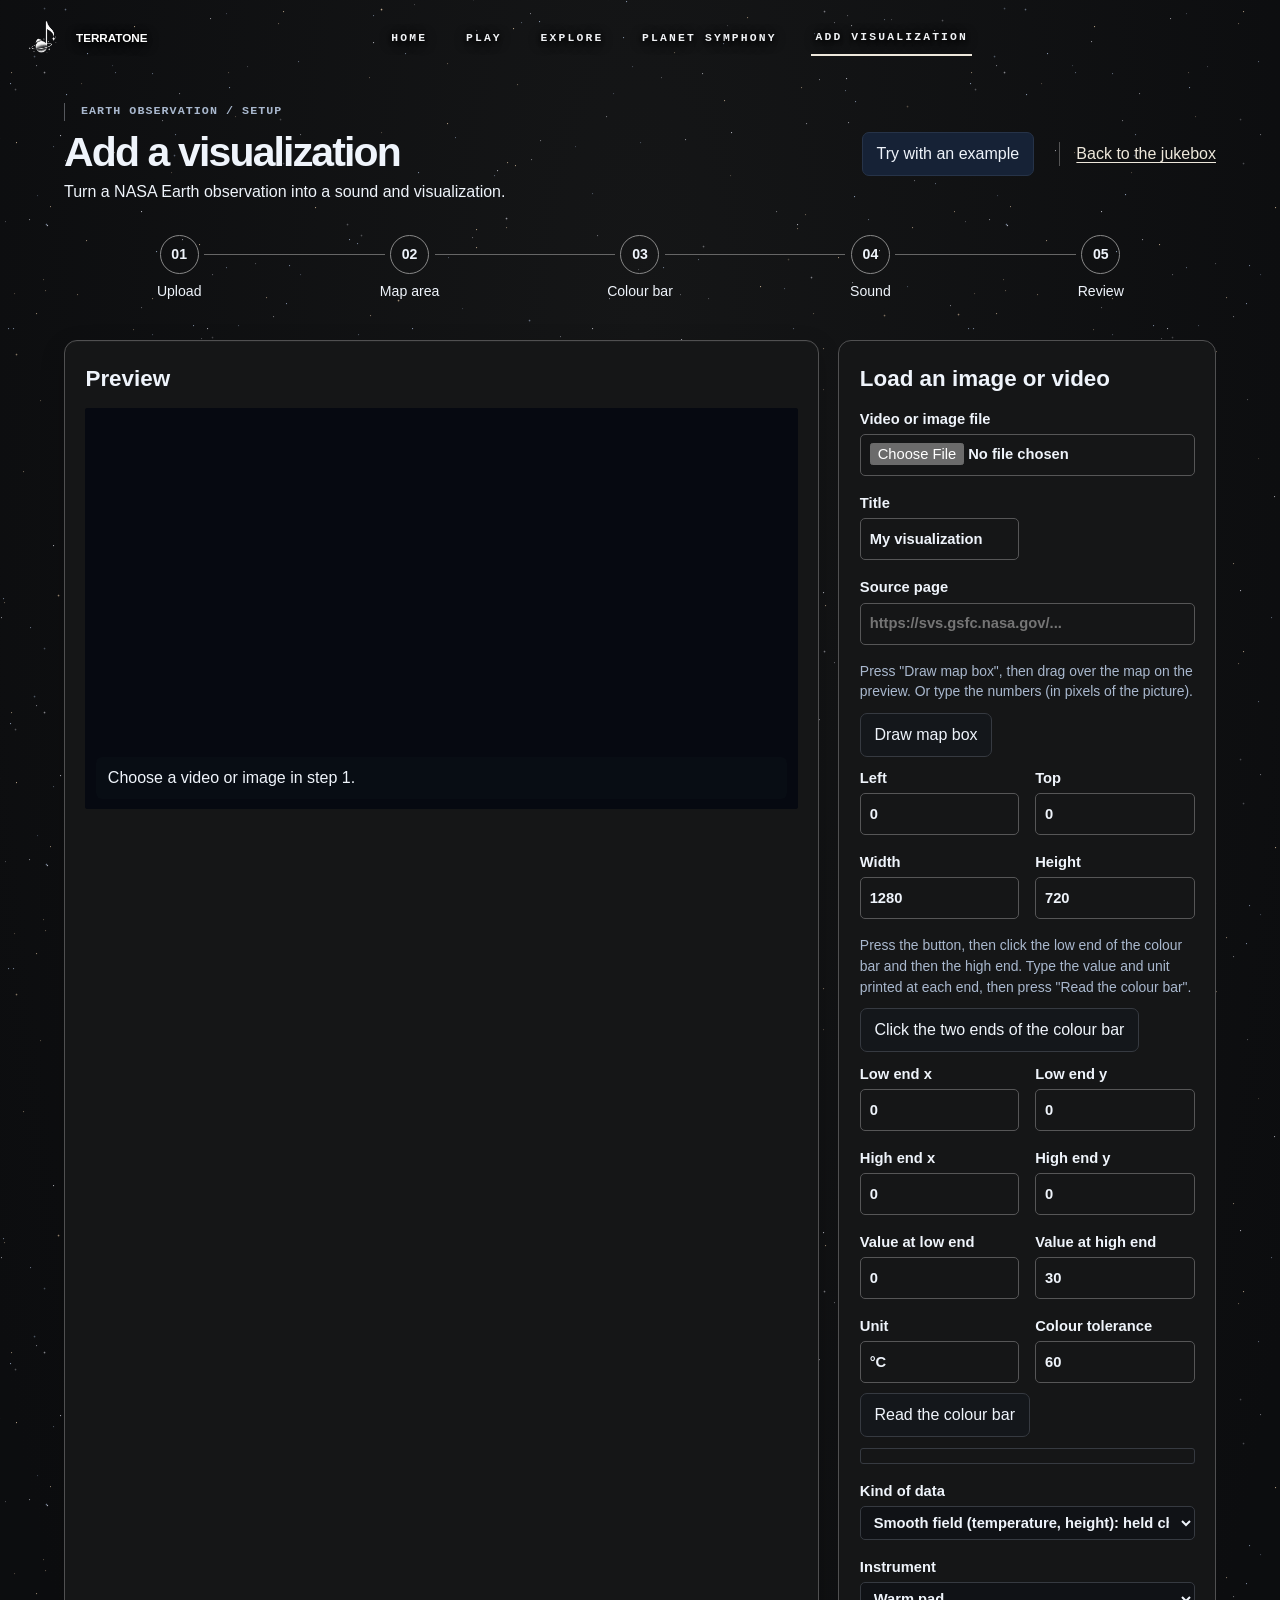
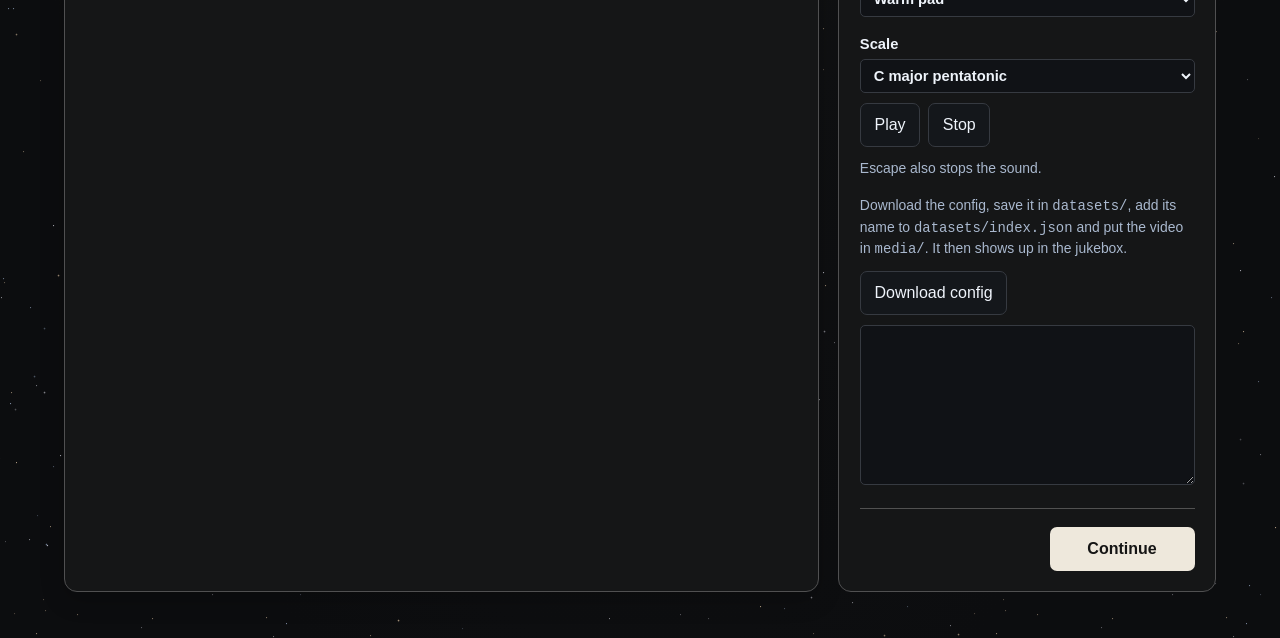
==== commit 6a4e5bfa: "Working version" ====
--- a/add.html
+++ b/add.html
@@ -4,9 +4,9 @@
 <head>
   <meta charset="utf-8">
   <meta name="viewport" content="width=device-width, initial-scale=1">
-  <title>Add a Visualization · Earth Jukebox</title>
+  <title>Add a Visualization · Terratone</title>
   <meta name="description" content="Turn any NASA Earth visualization into sound: mark the map and colour bar, then hear it and download its config.">
-  <link rel="icon" type="image/svg+xml" href="media/rocket-cursor.svg">
+  <link rel="icon" type="image/png" href="media/logo.png">
   <link rel="stylesheet" href="css/style.css">
   <style>
     /* Page-only additions on top of the shared styles in css/style.css */
@@ -25,7 +25,7 @@
 <body class="add-page">
   <a class="skip" href="#steps">Skip to the steps</a>
   <header class="shell header">
-    <a class="brand" href="index.html#home"><span class="brand-icon" aria-hidden="true"></span><span>EARTH<br>JUKEBOX</span></a>
+    <a class="brand" href="index.html#home"><img class="brand-icon" src="media/logo.png" alt="" width="40" height="40"><span>TERRATONE</span></a>
     <nav id="site-navigation" aria-label="Studio views">
       <a href="index.html#home">Home</a>
       <a href="index.html#play">Play</a>
@@ -37,17 +37,21 @@
   </header>
   <main class="shell add-workspace">
     <div class="add-heading">
-      <div><p class="eyebrow">Earth observation · Setup</p><h1>Add a visualization</h1></div>
-      <div>
-        <p>Turn a NASA Earth visualization with a colour bar into music. Follow the five steps, or try
-          the ready-made example first.</p>
-        <div class="row-buttons">
-          <button id="example" type="button">Try with an example</button>
-          <a href="index.html#play">Back to the jukebox</a>
-        </div>
-        <p id="status-0" class="step-status"></p>
+      <div><p class="eyebrow">Earth observation / Setup</p><h1>Add a visualization</h1>
+        <p>Turn a NASA Earth observation into a sound and visualization.</p></div>
+      <div class="add-actions">
+        <button id="example" type="button">Try with an example</button>
+        <a href="index.html#play">Back to the jukebox</a>
       </div>
+      <p id="status-0" class="step-status"></p>
     </div>
+    <ol class="add-progress" aria-label="Setup progress">
+      <li><span class="add-step-number" aria-hidden="true">01</span>Upload</li>
+      <li><span class="add-step-number" aria-hidden="true">02</span>Map area</li>
+      <li><span class="add-step-number" aria-hidden="true">03</span>Colour bar</li>
+      <li><span class="add-step-number" aria-hidden="true">04</span>Sound</li>
+      <li><span class="add-step-number" aria-hidden="true">05</span>Review</li>
+    </ol>
     <div class="add-layout">
     <section class="panel" aria-labelledby="preview-heading">
       <h2 id="preview-heading">Preview</h2>
@@ -57,14 +61,15 @@
                 aria-label="Preview of your visualization with the map box and colour bar line drawn on it."></canvas>
         <p id="empty" class="player-message">Choose a video or image in step 1.</p>
       </div>
+      <p id="preview-filename" hidden></p>
       <p id="check" class="readout" aria-live="polite"></p>
     </section>
 
     <section id="steps" class="panel" aria-labelledby="steps-heading" tabindex="-1">
-      <h2 id="steps-heading">Steps</h2>
+      <h2 id="steps-heading">Load an image or video</h2>
 
       <fieldset>
-        <legend>1. Load an image or video</legend>
+        <legend class="sr-only">1. Load an image or video</legend>
         <div class="fields">
           <label>Video or image file <input id="file" type="file" accept="video/*,image/*"></label>
           <label>Title <input id="title" type="text" value="My visualization"></label>
@@ -74,10 +79,10 @@
       </fieldset>
 
       <fieldset>
-        <legend>2. Drag a box over the map</legend>
-        <p class="step-help">Press "Draw the map box", then drag over the map on the preview. Or type the
+        <legend class="sr-only">2. Drag a box over the map</legend>
+        <p class="step-help">Press "Draw map box", then drag over the map on the preview. Or type the
           numbers (in pixels of the picture).</p>
-        <div class="row-buttons"><button id="pick-box" type="button" aria-pressed="false">Draw the map box</button></div>
+        <div class="row-buttons"><button id="pick-box" type="button" aria-pressed="false">Draw map box</button></div>
         <div class="fields">
           <label>Left <input id="cx" type="number" min="0" value="0"></label>
           <label>Top <input id="cy" type="number" min="0" value="0"></label>
@@ -88,7 +93,7 @@
       </fieldset>
 
       <fieldset>
-        <legend>3. Mark the colour bar and its values</legend>
+        <legend class="sr-only">3. Mark the colour bar and its values</legend>
         <p class="step-help">Press the button, then click the low end of the colour bar and then the high
           end. Type the value and unit printed at each end, then press "Read the colour bar".</p>
         <div class="row-buttons"><button id="pick-bar" type="button" aria-pressed="false">Click the two ends of the colour bar</button></div>
@@ -109,7 +114,7 @@
       </fieldset>
 
       <fieldset>
-        <legend>4. Pick a sound and play</legend>
+        <legend class="sr-only">4. Pick a sound and play</legend>
         <div class="fields">
           <label>Kind of data
             <select id="mapper">
@@ -142,7 +147,7 @@
       </fieldset>
 
       <fieldset>
-        <legend>5. Download the config</legend>
+        <legend class="sr-only">5. Download the config</legend>
         <p class="step-help">Download the config, save it in <code>datasets/</code>, add its name to
           <code>datasets/index.json</code> and put the video in <code>media/</code>. It then shows up in the jukebox.</p>
         <div class="row-buttons"><button id="download" type="button">Download config</button></div>
@@ -150,6 +155,10 @@
         <label for="json" class="sr-only">Config JSON</label>
         <textarea id="json" readonly></textarea>
       </fieldset>
+      <div class="add-step-actions">
+        <button id="step-back" type="button" hidden>Back</button>
+        <button id="step-next" type="button">Continue</button>
+      </div>
     </section>
     </div>
   </main>
--- a/css/style.css
+++ b/css/style.css
@@ -112,7 +112,7 @@
 /* Landing and shared navigation */
 .header { position: relative; z-index: 3; min-height: 76px; }
 .header .brand { text-decoration: none; color: #fff; font: 800 .73rem/1.04 "Segoe UI", sans-serif; }
-.header .brand-icon { width: 40px; height: 40px; background: #f7fafb; border: 0; }
+.header .brand-icon { width: 40px; height: 40px; object-fit: contain; background: transparent; border: 0; border-radius: 0; }
 .header nav { gap: clamp(.35rem, 2.4vw, 2.1rem); }
 .header nav a, .hero-features strong { color: #f0f2f5; text-decoration: none; text-transform: uppercase; font: 600 .71rem/1.35 var(--mono); letter-spacing: .19em; }
 .header nav a:hover { color: var(--accent); }
@@ -793,12 +793,13 @@
 .add-heading h1 { font-size: clamp(1.75rem, 3.2vw, 3.25rem); line-height: 1.1; letter-spacing: -.045em; margin-top: .35rem; }
 .add-heading > p { border-left: 1px solid #56585d; padding-left: 1rem; color: var(--muted); }
 .add-layout { align-items: start; }
-.add-layout .panel { border: 0; background: transparent; }
+.add-layout #steps { border: 0; background: transparent; }
 .add-layout h2 { font-size: clamp(1.1rem, 1.75vw, 1.6rem); margin-bottom: .8rem; }
 .add-layout .stage { min-height: 0; background: #080a0e; border: 0; border-radius: 3px; }
 .add-layout .pick-on { outline: 2px solid var(--focus); outline-offset: -2px; cursor: crosshair; }
-.add-layout fieldset { min-width: 0; margin: 0 0 1rem; padding: .7rem 0 1rem; border: 0; border-bottom: 1px solid #30353c; }
-.add-layout legend { font-weight: 600; }
+.add-layout fieldset { min-width: 0; margin: 0 0 1rem; }
+.add-layout fieldset:last-child { margin-bottom: 0; }
+.add-layout legend { padding-inline: .4rem; font-weight: 600; }
 .add-layout .fields { display: grid; grid-template-columns: repeat(2, minmax(0, 1fr)); gap: .65rem; }
 .add-layout .fields label { display: grid; gap: .25rem; font-size: .85rem; min-width: 0; }
 .add-layout .fields label:has(input[type="file"], input[type="url"], select) { grid-column: 1 / -1; }
@@ -886,6 +887,9 @@
 .explore-panels section { min-width: 0; padding: 1rem; background: #101216; border: 1px solid #30353c; border-radius: 14px; }
 .explore-panels h3 { margin-bottom: .7rem; }
 #explore-pins { display: flex; flex-wrap: wrap; gap: .45rem; }
+.explore-view { display: inline-flex; gap: .35rem; }
+.explore-view button { background: #17191d; border-color: #363a41; }
+.explore-view button[aria-pressed="true"] { border-color: #ffc784; color: #ffc784; }
 #explore-pins button { text-align: left; font-size: .85rem; }
 #explore-pins button:hover { border-color: #ffc784; }
 @media (max-width: 650px) {
@@ -908,6 +912,8 @@
 .play-console #readout-value { font-variant-numeric: tabular-nums; }
 
 /* Dataset information cards share the charcoal player surfaces. */
+.add-layout > [aria-labelledby="preview-heading"],
+.add-layout fieldset,
 .play-console #jukebox .details > :is(.sonic-legend, .readout, .mapping-notes) {
   padding: clamp(1rem, 2.2vw, 1.7rem);
   border: 1px solid #30353c;
@@ -1196,3 +1202,81 @@
 
 .play-console #legend-button { margin-top: .7rem; padding-inline: 1rem; border-color: #53646a; }
 .play-console #legend-button:hover { background: #233034; border-color: var(--accent); }
+
+.add-page {
+  --accent: #eee8dc;
+  background: url("../media/starfield.png") center / 960px 640px repeat,
+    radial-gradient(ellipse at 50% 15%, #151617, #0c0d0f 80%);
+}
+.add-page .header nav a::after { display: none; }
+.add-page .header nav a[aria-current="page"] { border-bottom: 2px solid var(--accent); }
+.add-heading { grid-template-columns: minmax(0, 1fr) auto; padding: .6rem 0 1.7rem; }
+.add-heading h1 { margin: .55rem 0 .35rem; }
+.add-heading .eyebrow { color: #c8c3bb; }
+.add-actions { display: flex; align-items: center; gap: clamp(.6rem, 2vw, 1.8rem); flex-wrap: wrap; }
+.add-actions a { padding-inline-start: 1rem; border-left: 1px solid #545454; }
+.add-heading #status-0 { grid-column: 1 / -1; }
+.add-heading #status-0:empty { display: none; }
+.add-progress {
+  display: grid; grid-template-columns: repeat(5, minmax(0, 1fr));
+  padding: 0; margin: .2rem 0 2.4rem; list-style: none; text-align: center;
+}
+.add-progress li { position: relative; display: grid; justify-items: center; gap: .45rem; font-size: clamp(.65rem, 1.1vw, 1rem); }
+.add-progress li:not(:last-child)::after {
+  content: ""; position: absolute; top: 19px; height: 1px;
+  left: calc(50% + 25px); width: calc(100% - 50px); background: #666;
+}
+.add-step-number { width: 39px; height: 39px; display: grid; place-items: center; border-radius: 50%; border: 1px solid #888; font-weight: 700; }
+.add-progress :is(.complete, [aria-current="step"]) .add-step-number { background: #eee8dc; color: #141414; border-color: #eee8dc; }
+.add-progress [aria-current="step"] { font-weight: 700; }
+.add-layout { align-items: stretch; gap: clamp(.85rem, 1.5vw, 1.45rem); }
+.add-layout #steps, .add-layout > [aria-labelledby="preview-heading"] {
+  padding: clamp(1rem, 1.6vw, 1.55rem); border: 1px solid #505051;
+  border-radius: 13px; background: #151617;
+}
+.add-layout #steps { display: flex; flex-direction: column; }
+.add-layout fieldset { background: none; border: 0; padding: 0; margin: 0 0 1rem; box-shadow: none; }
+.add-layout .fields { gap: 1rem; }
+.add-layout .fields label { font-size: .92rem; font-weight: 600; }
+.add-layout .fields input { min-height: 42px; background: #151617; border-color: #565657; }
+.add-step-actions { display: flex; justify-content: space-between; gap: .7rem; padding-top: 1.1rem; border-top: 1px solid #515151; margin-top: auto; }
+#step-back { padding-inline: .15rem; background: transparent; border: 0; text-decoration: underline; }
+#step-next { margin-left: auto; min-width: min(145px, 100%); background: #eee8dc; border-color: transparent; color: #151515; font-weight: 700; }
+#preview-filename { padding: .65rem .85rem; background: #191a1b; overflow-wrap: anywhere; }
+@media (max-width: 850px) {
+  .add-heading { grid-template-columns: minmax(0, 1fr); }
+}
+
+#legend-transcript { margin-top: 1rem; }
+.play-console #legend-transcript ol {
+  max-height: min(19rem, 45vh);
+  overflow-y: auto;
+  list-style: none;
+  padding: .5rem .6rem .75rem 0;
+  margin: 0;
+}
+.play-console #legend-transcript li {
+  margin-block: .8rem;
+  color: var(--muted);
+  font-size: clamp(1.15rem, 2.2vw, 1.85rem);
+  line-height: 1.35;
+  font-weight: 700;
+}
+.play-console #legend-transcript li[aria-current="true"] { color: var(--text); }
+@media (prefers-reduced-motion: no-preference) {
+  #legend-transcript li[aria-current="true"] { animation: reading-arrive .34s ease-out both; }
+}
+
+#symphony-controls .primary {
+  background: #14171b;
+  color: #f5f5f5;
+  border-color: #45484d;
+}
+#symphony-controls .primary:hover:not(:disabled) {
+  background: #f5f5f5;
+  color: #111214;
+  border-color: #f5f5f5;
+}
+
+#legend-transcript:not([hidden]) { border-top: 1px solid #30353c; padding-top: .9rem; }
+#legend-transcript-status:empty { display: none; }
